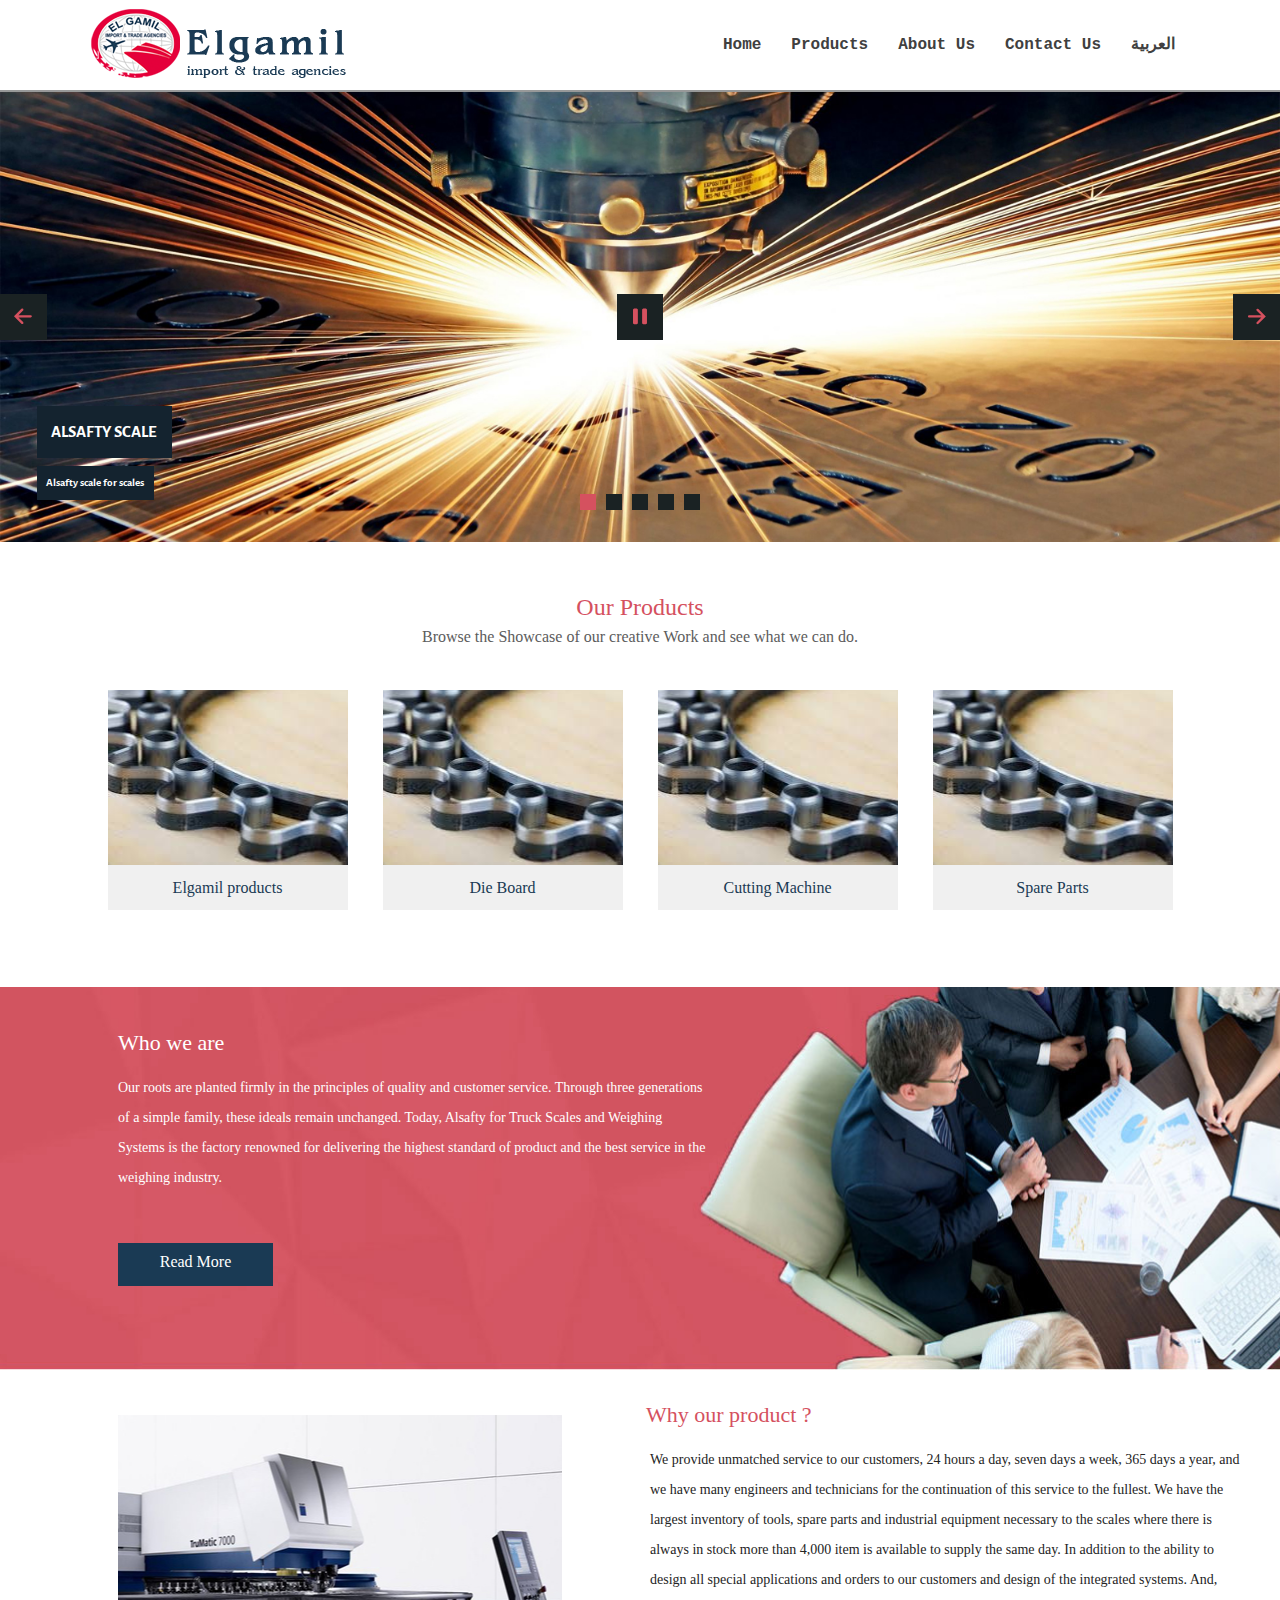
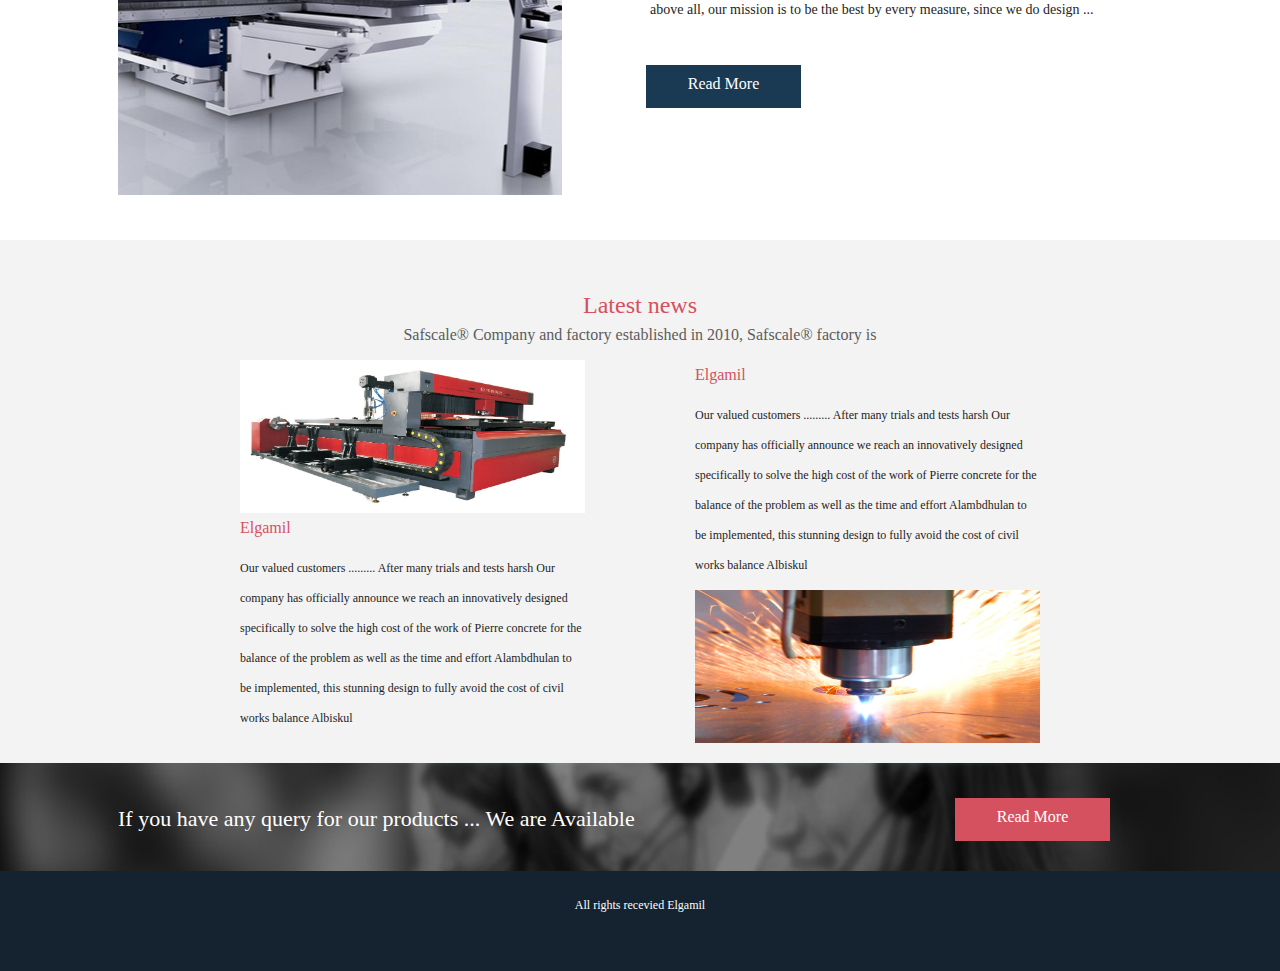
==== index.html @ 66d9a014 "Add files via upload" ====
﻿<!DOCTYPE html PUBLIC "-//W3C//DTD XHTML 1.0 Transitional//EN" "http://www.w3.org/TR/xhtml1/DTD/xhtml1-transitional.dtd">
<html xmlns="http://www.w3.org/1999/xhtml">

<head>
<meta content="text/html; charset=utf-8" http-equiv="Content-Type" />
<title>Alsafty scale | English</title>
<link href="engine1/style.css" rel="stylesheet" type="text/css" />
<link href="style.css" rel="stylesheet" type="text/css" />
<script src="engine1/jquery.js" type="text/javascript"></script>
</head>

<body>

<div id="container">
<div id="nav">
		<div class="center">
			<div id="logo">
				<a href="english.html">
				<img alt="alsafty_scale" height="71" src="images/logo_elgamil.png" width="257" /></a></div>
			<div id="nav_en">
				<ul>
					<li><a href="#">العربية</a></li>
					<li><a href="contact_us.html">Contact Us</a></li>
					<li><a href="about_us.html">About Us</a></li>
					<li><a href="Products.html">Products</a></li>
					<li><a href="index.html">Home</a></li>
				</ul>
			</div>
		</div>
	</div>	<div id="top_slide">
		<div id="wowslider-container1">
			<div class="ws_images">
				<ul>
					<li>
					<img id="wows1_0" alt="Alsafty scale" src="data1/images/koala.jpg" title="Alsafty scale"/>
					Alsafty scale for scales</li>
					<li>
					<img id="wows1_1" alt="Alsafty scale" src="data1/images/penguins.jpg" title="Alsafty scale"/>
					Alsafty scale for scales</li>
					<li>
					<img id="wows1_2" alt="Alsafty scale" src="data1/images/tulips.jpg" title="Alsafty scale"/>
					Alsafty scale for scales</li>
					<li>
					<img id="wows1_3" alt="Alsafty scale" src="data1/images/alsafty_scale.jpg" title="Alsafty scale"/>
					Alsafty scale for scales</li>
					<li>
					<img id="wows1_4" alt="Alsafty scale" src="data1/images/alsafty_scale2.jpg" title="Alsafty scale"/>
					Alsafty scale for scales</li>
				</ul>
			</div>
			<div class="ws_bullets">
				<div>
					<a href="#" title="Alsafty scale"><span>
					<img alt="Alsafty scale" src="data1/tooltips/koala.jpg" /></span></a>
					<a href="#" title="Penguins"><span>
					<img alt="Penguins" src="data1/tooltips/penguins.jpg" /></span></a>
					<a href="#" title="Tulips"><span>
					<img alt="Tulips" src="data1/tooltips/tulips.jpg" /></span></a>
					<a href="#" title="alsafty_scale"><span>
					<img alt="alsafty_scale" src="data1/tooltips/alsafty_scale.jpg" /></span></a>
					<a href="#" title="alsafty_scale2"><span>
					<img alt="alsafty_scale2" src="data1/tooltips/alsafty_scale2.jpg" /></span></a>
				</div>
			</div>
			<div class="ws_script" style="position: absolute; left: -99%">
			</div>
			<div class="ws_shadow">
			</div>
		</div>
	</div>
	
	<div id="product_blocks">
		<div class="center">
			<h1>Our Products</h1>
			<p style="text-align: center;">Browse the Showcase of our creative Work 
			and see what we can do.</p>
			<div id="all_block">
				<a href="#">
				<div class="block_and_text">
					<div class="block1">
					</div>
					<div class="text1">
						Elgamil products</div>
				</div>
				</a><a href="#">
				<div class="block_and_text">
					<div class="block2">
					</div>
					<div class="text2">
						Die Board</div>
				</div>
				</a><a href="#">
				<div class="block_and_text">
					<div class="block3">
					</div>
					<div class="text3">
						Cutting Machine</div>
				</div>
				</a><a href="#">
				<div class="block_and_text">
					<div class="block4">
					</div>
					<div class="text4">
						Spare Parts</div>
				</div>
				</a></div>
		</div>
	</div>
	<div id="who_we_are_message">
		<div class="center">
			<h2>Who we are</h2>
			<h5>Our roots are planted firmly in the principles of quality and customer 
			service. Through three generations of a simple family, these ideals 
			remain unchanged. Today, Alsafty for Truck Scales and Weighing Systems 
			is the factory renowned for delivering the highest standard of product 
			and the best service in the weighing industry.</h5>
			<a href="about_us.html">
			<div class="goto">
				Read More</div>
			</a></div>
	</div>
	<div id="our_product_block">
		<div class="center">
			<div id="right">
				<h3>Why our product ?</h3>
				<h6>We provide unmatched service to our customers, 24 hours a day, 
				seven days a week, 365 days a year, and we have many engineers and 
				technicians for the continuation of this service to the fullest. 
				We have the largest inventory of tools, spare parts and industrial 
				equipment necessary to the scales where there is always in stock 
				more than 4,000 item is available to supply the same day. In addition 
				to the ability to design all special applications and orders to 
				our customers and design of the integrated systems. And, above all, 
				our mission is to be the best by every measure, since we do design 
				... </h6>
				<a href="why_us.html">
				<a class="goto">
					Read More</a>
				</a></div>
			<div id="left">
			</div>
		</div>
	</div>
	<div id="last_news">
		<div class="center">
			<h1>Latest news</h1>
			<p>Safscale® Company and factory established in 2010, Safscale® factory 
			is</p>
			<div id="news_left">
				<img alt="Alsafty_scale_news" height="153" src="images/Alsafty-scale-news.jpg" width="345" />
				<h4>Elgamil</h4>
				<span3>Our valued customers ......... After many trials and tests 
				harsh Our company has officially announce we reach an innovatively 
				designed specifically to solve the high cost of the work of Pierre 
				concrete for the balance of the problem as well as the time and 
				effort Alambdhulan to be implemented, this stunning design to fully 
				avoid the cost of civil works balance Albiskul</span3>
			</div>
			<div id="news_right">
				<h4>Elgamil</h4>
				<span3>Our valued customers ......... After many trials and tests 
				harsh Our company has officially announce we reach an innovatively 
				designed specifically to solve the high cost of the work of Pierre 
				concrete for the balance of the problem as well as the time and 
				effort Alambdhulan to be implemented, this stunning design to fully 
				avoid the cost of civil works balance Albiskul</span3>
				<img alt="Alsafty_scale_news" height="153" src="images/Alsafty-scale-news2.jpg" width="345" />
			</div>
		</div>
	</div>
	<div id="call_us">
		<div class="center">
			<h2>If you have any query for our products ... We are Available</h2>
			<a href="contact_us.html">
			<div class="goto2">
				Read More</div>
			</a></div>
	</div>
	<div id="footer">
		<div id="text">
			All rights recevied Elgamil
		</div>
	</div>
</div>
<script src="engine1/wowslider.js" type="text/javascript"></script>
<script src="engine1/script.js" type="text/javascript"></script>

</body>

</html>
---- engine1/style.css ----
﻿/*
 *	generated by WOW Slider 8.5
 *	template Convex
 */
@import url(https://fonts.googleapis.com/css?family=Gurajada&subset=latin,telugu);
@font-face {
  font-family: 'ws-ctrl-convex';
  src: url('ws-ctrl-convex.eot');
  src: url('ws-ctrl-convex.eot#iefix') format('embedded-opentype'),
       url('ws-ctrl-convex.svg#ws-ctrl-convex') format('svg');
  font-weight: normal;
  font-style: normal;
}
@font-face {
  font-family: 'ws-ctrl-convex';
  src: url('[data-uri]') format('woff'),
       url('[data-uri]') format('truetype');
}
#wowslider-container1 { 
	display: table;
	zoom: 1; 
	position: relative;
	width: 100%;
	max-width: 100%;
	max-height:497px;
	margin:0px auto 0px;
	z-index:90;
	text-align:left; /* reset align=center */
	font-size: 10px;
	text-shadow: none; /* fix some user styles */

	/* reset box-sizing (to boostrap friendly) */
	-webkit-box-sizing: content-box;
	-moz-box-sizing: content-box;
	box-sizing: content-box; 
}
* html #wowslider-container1{ width:960px }
#wowslider-container1 .ws_images ul{
	position:relative;
	width: 10000%; 
	height:100%;
	left:0;
	list-style:none;
	margin:0;
	padding:0;
	border-spacing:0;
	overflow: visible;
	/*table-layout:fixed;*/
}
#wowslider-container1 .ws_images ul li{
	position: relative;
	width:1%;
	height:100%;
	line-height:0; /*opera*/
	overflow: hidden;
	float:left;
	/*font-size:0;*/
	padding:0 0 0 0 !important;
	margin:0 0 0 0 !important;
}

#wowslider-container1 .ws_images{
	position: relative;
	left:0;
	top:0;
	height:100%;
	max-height:450px;
	max-width: 100%;
	vertical-align: top;
	border:none;
	overflow: hidden;
}
#wowslider-container1 .ws_images ul a{
	width:100%;
	height:100%;
	max-height:360px;
	display:block;
	color:transparent;
}
#wowslider-container1 img{
	max-width: none !important;
}
#wowslider-container1 .ws_images .ws_list img,
#wowslider-container1 .ws_images > div > img{
	width:100%;
	border:none 0;
	max-width: none;
	padding:0;
	margin:0;
}
#wowslider-container1 .ws_images > div > img {
	max-height:450px;
}

#wowslider-container1 .ws_images iframe {
	position: absolute;
	z-index: -1;
}

#wowslider-container1 .ws-title > div {
	display: inline-block !important;
}

#wowslider-container1 a{ 
	text-decoration: none; 
	outline: none; 
	border: none; 
}

#wowslider-container1  .ws_bullets { 
	float: left;
	position:absolute;
	z-index:70;
}
#wowslider-container1  .ws_bullets div{
	position:relative;
	float:left;
	font-size: 0px;
}
/* compatibility with Joomla styles */
#wowslider-container1  .ws_bullets a {
	line-height: 0;
}

#wowslider-container1  .ws_script{
	display:none;
}
#wowslider-container1 sound, 
#wowslider-container1 object{
	position:absolute;
}

/* prevent some of users reset styles */
#wowslider-container1 .ws_effect {
	position: static;
	width: 100%;
	height: 100%;
}

#wowslider-container1 .ws_photoItem {
	border: 2em solid #fff;
	margin-left: -2em;
	margin-top: -2em;
}
#wowslider-container1 .ws_cube_side {
	background: #A6A5A9;
}


#wowslider-container1.ws_gestures {
	cursor: -webkit-grab;
	cursor: -moz-grab;
	cursor: url("[data-uri]"), move;
}
#wowslider-container1.ws_gestures.ws_grabbing {
	cursor: -webkit-grabbing;
	cursor: -moz-grabbing;
	cursor: url("[data-uri]"), move;
}

/* hide controls when video start play */
#wowslider-container1.ws_video_playing .ws_bullets,
#wowslider-container1.ws_video_playing .ws_fullscreen,
#wowslider-container1.ws_video_playing .ws_next,
#wowslider-container1.ws_video_playing .ws_prev {
	display: none;
}


/* youtube/vimeo buttons */
#wowslider-container1 .ws_video_btn {
	position: absolute;
	display: none;
	cursor: pointer;
	top: 0;
	left: 0;
	width: 100%;
	height: 100%;
	z-index: 55;
}
#wowslider-container1 .ws_video_btn.ws_youtube,
#wowslider-container1 .ws_video_btn.ws_vimeo {
	display: block;
}
#wowslider-container1 .ws_video_btn div {
	position: absolute;
	background-image: url(./playvideo.png);
	background-size: 200%;
	top: 50%;
	left: 50%;
	width: 7em;
	height: 5em;
	margin-left: -3.5em;
	margin-top: -2.5em;
}
#wowslider-container1 .ws_video_btn.ws_youtube div {
	background-position: 0 0;
}
#wowslider-container1 .ws_video_btn.ws_youtube:hover div {
	background-position: 100% 0;
}
#wowslider-container1 .ws_video_btn.ws_vimeo div {
	background-position: 0 100%;
}
#wowslider-container1 .ws_video_btn.ws_vimeo:hover div {
	background-position: 100% 100%;
}

#wowslider-container1 .ws_playpause.ws_hide {
	display: none !important;
}
/* bullets */
#wowslider-container1  .ws_bullets { 
	padding: 0px; 
}
#wowslider-container1 .ws_bullets a { 
	position:relative;
	display: inline-block;
	width: 0;
	margin: 3px 5px;
	padding: 8px;	

	-webkit-perspective: 80px;
	perspective: 80px;
} 
#wowslider-container1 .ws_bullets a > span {
	position:absolute;
	display: block;
	top:0;
	right: 0;
	height:100%;
	width:100%;
	-webkit-transform-style: preserve-3d;
	transform-style: preserve-3d;

	-webkit-transition: -webkit-transform 0.5s ease;
  	transition: -webkit-transform 0.5s ease, transform 0.5s ease;
}

#wowslider-container1 .ws_bullets a > span:before,
#wowslider-container1 .ws_bullets a > span:after {
	content: '';
	display: block;
	height:100%;
	background: #d5515f;

  	-webkit-transform: rotateX(-90deg) translateZ(-8px) translateY(8px);
  	transform: rotateX(-90deg) translateZ(-8px) translateY(8px);
}
#wowslider-container1 .ws_bullets a > span:after {
	position: absolute;
	top: 0;
	left: 0;
	width: 100%;
	height: 100%;
  	background: #1A2223;
  	-webkit-transform: rotateX(0deg);
  	transform: rotateX(0deg);
}

#wowslider-container1 .ws_bullets a.ws_overbull > span,
#wowslider-container1 .ws_bullets a.ws_selbull > span {
    -webkit-transform: rotateX(-90deg) translateZ(8px) translateY(8px);
    transform: rotateX(-90deg) translateZ(8px) translateY(8px);
}




/* play/pause, arrows */
#wowslider-container1 a.ws_next,
#wowslider-container1 a.ws_prev,
#wowslider-container1 .ws_playpause {
	position:absolute;
	font: 2em "ws-ctrl-convex";
	width: 2.5em;
	height: 2.5em;
	top:50%;
	
	margin-top: -1.25em;
	color: #ffffff;
	z-index: 100;

	-webkit-perspective: 20em;
	perspective: 20em;
}
#wowslider-container1 a.ws_next {
	right: 0;
}
#wowslider-container1 a.ws_prev {
	left: 0;
}
#wowslider-container1 .ws_playpause {
	left:50%;
	margin-left:-1.25em;
}

#wowslider-container1 a.ws_next > span,
#wowslider-container1 a.ws_prev > span,
#wowslider-container1 .ws_playpause > span,
#wowslider-container1 .ws_bullets a > span {
	display: block;
	-webkit-transform-style: preserve-3d;
	transform-style: preserve-3d;

	-webkit-transition: -webkit-transform 0.5s ease;
  	transition: -webkit-transform 0.5s ease, transform 0.5s ease;
}


#wowslider-container1 a.ws_next > span:before,
#wowslider-container1 a.ws_prev > span:before,
#wowslider-container1 .ws_playpause > span:before,
#wowslider-container1 a.ws_next > span:after,
#wowslider-container1 a.ws_prev > span:after,
#wowslider-container1 .ws_playpause > span:after {
	display: block;
	text-align: center;
	line-height: 2.5em;
	height:100%;
	background: #d5515f;
	color: #1A2223;

  	-webkit-transform: rotateX(-90deg) translateZ(-1.25em) translateY(1.25em);
  	transform: rotateX(-90deg) translateZ(-1.25em) translateY(1.25em);
}
#wowslider-container1 .ws_play > span:before,
#wowslider-container1 .ws_play > span:after{
	content:"\e800";
}
#wowslider-container1 .ws_pause > span:before,
#wowslider-container1 .ws_pause > span:after{
	content:"\e801";
}
#wowslider-container1 a.ws_next > span:before,
#wowslider-container1 a.ws_next > span:after {
	content:'\e803';
}
#wowslider-container1 a.ws_prev > span:before,
#wowslider-container1 a.ws_prev > span:after {
	content:'\e802';
}

#wowslider-container1 a.ws_next > span:after,
#wowslider-container1 a.ws_prev > span:after,
#wowslider-container1 .ws_playpause > span:after {
	position: absolute;
	top: 0;
	left: 0;
	width: 100%;
	height: 100%;
  	-webkit-transform: rotateX(0deg);
  	transform: rotateX(0deg);
  	background: #1A2223;
	color: #d5515f;
}

#wowslider-container1 a.ws_next:hover > span,
#wowslider-container1 a.ws_prev:hover > span,
#wowslider-container1 .ws_playpause:hover > span {
    -webkit-transform: rotateX(-90deg) translateZ(1.25em) translateY(1.25em);
    transform: rotateX(-90deg) translateZ(1.25em) translateY(1.25em);
}/* bottom center */
#wowslider-container1  .ws_bullets {
	bottom:1.5em;
	left:50%;
}
#wowslider-container1  .ws_bullets div{
	left:-50%;
}#wowslider-container1 .ws-title{
	font: 1.3em 'Gurajada', serif;
	position: absolute;
	left: 2em;
	margin-right:10em;
	z-index: 50;

	color:#fff;
	padding: 1em;
	bottom: 30px;
	top: auto;
	opacity: 1;
}
#wowslider-container1 .ws-title div,#wowslider-container1 .ws-title span{
	display:inline-block;
	padding: 0.1em 0.6em;
	background-color: #14232f;
	color: #fff;
}
#wowslider-container1 .ws-title div{
	display:block;
	margin-top:0.5em;
	font-size: 1.3em;
}
#wowslider-container1 .ws-title span{
	text-transform: uppercase;	
	font-size: 2em;
}#wowslider-container1 .ws_images > ul{
	animation: wsBasic 12s infinite;
	-moz-animation: wsBasic 12s infinite;
	-webkit-animation: wsBasic 12s infinite;
}
@keyframes wsBasic{0%{left:-0%} 16.67%{left:-0%} 33.33%{left:-100%} 50%{left:-100%} 66.67%{left:-200%} 83.33%{left:-200%} }
@-moz-keyframes wsBasic{0%{left:-0%} 16.67%{left:-0%} 33.33%{left:-100%} 50%{left:-100%} 66.67%{left:-200%} 83.33%{left:-200%} }
@-webkit-keyframes wsBasic{0%{left:-0%} 16.67%{left:-0%} 33.33%{left:-100%} 50%{left:-100%} 66.67%{left:-200%} 83.33%{left:-200%} }

#wowslider-container1 .ws_bullets  a img{
	position:absolute;
	display:block;
	text-indent:0;
	bottom:15px;
	left:-64px;
	visibility:hidden;
	max-width:none;
}
#wowslider-container1 .ws_bullets a:hover img{
	visibility:visible;
}

#wowslider-container1 .ws_bulframe div div{
	height:48px;
	overflow:visible;
	position:relative;
}
#wowslider-container1 .ws_bulframe div {
	left:0;
	overflow:hidden;
	position:relative;
	width:128px;
}
#wowslider-container1  .ws_bullets .ws_bulframe{
	position:absolute;
	display:none;
	bottom:25px;
	margin-left:8px;
	cursor:pointer;

	/* fixed bulframe hidding in Chrome */
	-webkit-transform: translateZ(0);
	-ms-transform: translateZ(0);
	-o-transform: translateZ(0);
	transform: translateZ(0);
}#wowslider-container1 .ws_bulframe div div{
	height: auto;
}

@media all and (max-width:760px) {
	#wowslider-container1 .ws_fullscreen {
		display: block;
	}
}
@media all and (max-width:400px){
	#wowslider-container1 .ws_controls,
	#wowslider-container1 .ws_bullets,
	#wowslider-container1 .ws_thumbs{
		display: none
	}
}
---- style.css ----
﻿#all_block {
	width: 1100px;
	height: auto;
	margin-top: 20px;
}
.block_and_text {
	width: 240px;
	height: 220px;
	float: left;
	display: block;
	margin: 17.5px;
}
.block1, .block2, .block3, .block4 {
	width: 240px;
	height: 175px;
	background: #f3f3f3 url('images/scal.png') no-repeat scroll center center;
}
.block1:hover, .block2:hover, .block3:hover, .block4:hover {
	background-image: url('images/scal hover.png');
	background-color: #1a3a54;
}
.text1, .text2, .text3, .text4 {
	height: 45px;
	width: 100%;
	background-color: #f0f0f0;
	text-align: center;
	line-height: 45px;
	font-family: "AvantGarde LT Medium";
	font-size: 16px;
	color: #1a3a54;
}
.block_and_text:hover {
	color: #fff;
	background-color: #1a3a54;
}
#top_slide {
	width: 100%;
	height: 450px;
	background-color: #d5515f;
}
#sub_slide_why {
	width: 100%;
	height: 280px;
	background-color: #d5515f;
	background: transparent url('images/bg_why_us.jpg') no-repeat scroll center center / cover;
}
#nav {
	width: 100%;
	height: 80px;
	background-color: #f3f3f3;
}
#logo {
	width: 265px;
	height: 70px;
	float: left;
	margin: 8px 0px 0px 50px;
}

#nav_en {
	height: 100%;
	float: right;
	margin: 0px 50px 0px 0px;
}
#nav_en ul {
	list-style-type: none;
	margin: 0;
	float: left;
	height: 100%;
	width: 100%;
}
#nav_en ul li {
	float: right;
}
#nav_en ul li a {
	font-size: 16px;
	font-family: "AvantGarde CE", Courier, monospace;
	font-weight: bold;
	color: #d5515f;
	text-align: center;
	line-height: 80px;
	margin: 0px 15px;
	width: 100%;
	height: 100%;
}
#nav_en ul li a:hover {
	color: #1a3a54;
}
#product_blocks {
	width: 100%;
	background-color: #fff;
}
#who_we_are_message {
	width: 100%;
	height: 383px;
	background: #d5515f url('images/alsafty_who_we_are.jpg') no-repeat scroll center center;
	position: relative;
	visibility: inherit;
	background-size: cover;
	margin-top: 30px;
}
#our_product_block {
	width: 100%;
	height: 470px;
	background-color: #fff;
}
#left {
	width: 37%;
	height: 100%;
	float: left;
	background: #fff url('images/our_product_scale.jpg') no-repeat scroll center center;
	margin: 0px 0px 0px 78px;
}
#right {
	width: 56%;
	height: 100%;
	float: right;
}
#last_news {
	width: 100%;
	background-color: #f3f3f3;
	display:table;
	padding-bottom:20px;
}
#call_us {
	width: 100%;
	height: 108px;
	background: #202020 url('images/call_us.jpg') no-repeat scroll center center;
	background-size: cover;
}
#text{
	width:100%;
	line-height:35px;
	padding-top:17px;	
	direction:rtl;
	text-align:center;
	color:#fff;
	font-size:12px;
	font-family: "DIN Next LT W23";
}
#footer {
	width: 100%;
	height: 100px;
	background-color: #14232f;
}



* {
	margin: 0px auto;
	padding: 0px;
}
body {
	background-color: #fff;
	line-height: 30px;
	color: #5c5c5c;
	font: "JF Flat Regular",Tahoma,Verdana;
}
img {
	border: 0px;
}
a {
	text-decoration: none;
	font-size: 12px;
	font-family: Arial, Helvetica, sans-serif;
	color: #5c5c5c;
	font-weight: normal;
}
#container {
	width: 100%;
}
.center {
	width: 1200px;
	height: 100%;
}
#news_right {
	width: 345px;
	float: right;
	margin: 10px 200px 0px 30px;
}
#news_left {
	width: 345px;
	float: left;
	margin: 10px 30px 0px 200px;
}
.goto {
	width: 155px;
	display: table;
	height: 33px;
	float: left;
	background-color: #1a3a54;
	color: #fff;
	margin: 20px 300px 0px 78px;
	padding-top: 10px;
	text-align: center;
	font: normal normal normal 16px "AvantGarde LT Medium";
}
.goto:hover {
	background-color: #d5515f;
	border: #fff 1px solid;
}
.goto2 {
	width: 155px;
	height: 33px;
	float: right;
	background-color: #d5515f;
	color: #fff;
	margin: 35px 130px 0px 20px;
	padding-top: 10px;
	text-align: center;
	font: normal normal normal 16px "AvantGarde LT Medium";
}
.goto2:hover {
	background-color: #14232f;
	border: #fff 1px solid;
}
h5 {
	text-align: left;
	width: 590px;
	height: 150px;
	float: left;
	color: #fff;
	font-family: "AvantGarde LT Medium";
	margin: 15px 0px 0px 78px;
	font-style: normal;
	font-weight: normal;
	font-size: 14px;
}
h6 {
	text-align: left;
	width: 590px;
	float: right;
	color: #242424;
	font-family: "AvantGarde LT Medium";
	margin: 15px 0px 20px 78px;
	font-style: normal;
	font-weight: normal;
	font-size: 14px;
}
span3 {
	text-align: left;
	float: left;
	color: #242424;
	font-family: "AvantGarde LT Medium";
	font-style: normal;
	font-weight: normal;
	font-size: 12px;
	width: 345px;
	margin: 10px 0px;
}
h1 {
	width: 100%;
	height: 30px;
	margin: 50px 0px 0px 0px;
	float: left;
	text-align: center;
	color: #d5515f;
	font-size: 24px;
	font-weight: normal;
}
h2 {
	width: 56%;
	height: 30px;
	margin: 41px 0px 0px 78px;
	float: left;
	text-align: left;
	color: #fff;
	font-family: "AvantGarde LT Medium";
	font-size: 22px;
	font-weight: normal;
}
h3 {
	width: 100%;
	height: 30px;
	margin: 30px 0px 0px 78px;
	float: left;
	text-align: left;
	color: #d5515f;
	font-family: "AvantGarde LT Medium";
	font-size: 22px;
	font-weight: normal;
}
h4 {
	width: 100%;
	height: 30px;
	margin: 0px 0px 0px 0px;
	float: left;
	text-align: left;
	color: #d5515f;
	font-family: "AvantGarde LT Medium";
	font-size: 16px;
	font-weight: normal;
}
p {
	text-align: center;
	font-size: 16px;
	line-height: 30px;
	width: 100%;
}
#all_block {
	width: 1100px;
	height: auto;
	margin-top: 20px;
}
.block_and_text {
	width: 240px;
	height: 220px;
	float: left;
	display: block;
	margin: 17.5px;
}
.block1, .block2, .block3, .block4 {
	width: 240px;
	height: 175px;
	background: #f3f3f3 url('images/scal.png') no-repeat scroll center center;
}
.block1:hover, .block2:hover, .block3:hover, .block4:hover {
	background-image: url('images/scal hover.png');
	background-color: #1a3a54;
}
.text1, .text2, .text3, .text4 {
	height: 45px;
	width: 100%;
	background-color: #f0f0f0;
	text-align: center;
	line-height: 45px;
	font-family: "AvantGarde LT Medium";
	font-size: 16px;
	color: #1a3a54;
}
.block_and_text:hover {
	color: #fff;
	background-color: #1a3a54;
}
#top_slide {
	width: 100%;
	height: 450px;
	background-color: #d5515f;
}
#nav {
	width: 100%;
	height: 90px;
	background-color: #fff;
	border-bottom:2px #989999 solid;
}
#logo {
	width: 257px;
	height: 71px;
	float: left;
	margin: 8px 0px 0px 50px;
}
#nav_en {
	height: 100%;
	float: right;

}
#nav_en ul {
	list-style-type: none;
	margin: 0;
	float: left;
	height: 100%;
	width: 100%;
}
#nav_en ul li {
	float: right;
}
#nav_en ul li a {
	font-size: 16px;
	font-family: "AvantGarde CE", Courier, monospace;
	font-weight: bold;
	color: #404040;
	text-align: center;
	line-height: 90px;
	margin: 0px 15px;
	width: 100%;
	height: 100%;
}
#nav_en ul li a:hover {
	color: #e4003b;
}
#product_blocks {
	width: 100%;
	height: 415px;
	background-color: #fff;
}
#who_we_are_message {
	width: 100%;
	height: 383px;
	background: #d5515f url('images/alsafty_who_we_are.jpg') no-repeat scroll center center;
	position: relative;
	visibility: inherit;
	background-size: cover;
}
#our_product_block {
	width: 100%;
	height: 470px;
	background-color: #fff;
}
#left {
	width: 37%;
	height: 100%;
	float: left;
	background: #fff url('images/our_product_scale.jpg') no-repeat scroll center center;
	margin: 0px 0px 0px 78px;
}
#right {
	width: 56%;
	height: 100%;
	float: right;
}
#last_news {
	width: 100%;
	background-color: #f3f3f3;
	display: table;
	padding-bottom: 20px;
}
#call_us {
	width: 100%;
	height: 108px;
	background: #202020 url('images/call_us.jpg') no-repeat scroll center center;
	background-size: cover;
}
#text {
	width: 100%;
	line-height: 35px;
	padding-top: 17px;
	text-align: center;
	color: #fff;
	font-size: 12px;
	font-family: "DIN Next LT W23";
}
#footer {
	width: 100%;
	height: 100px;
	background-color: #14232f;
}
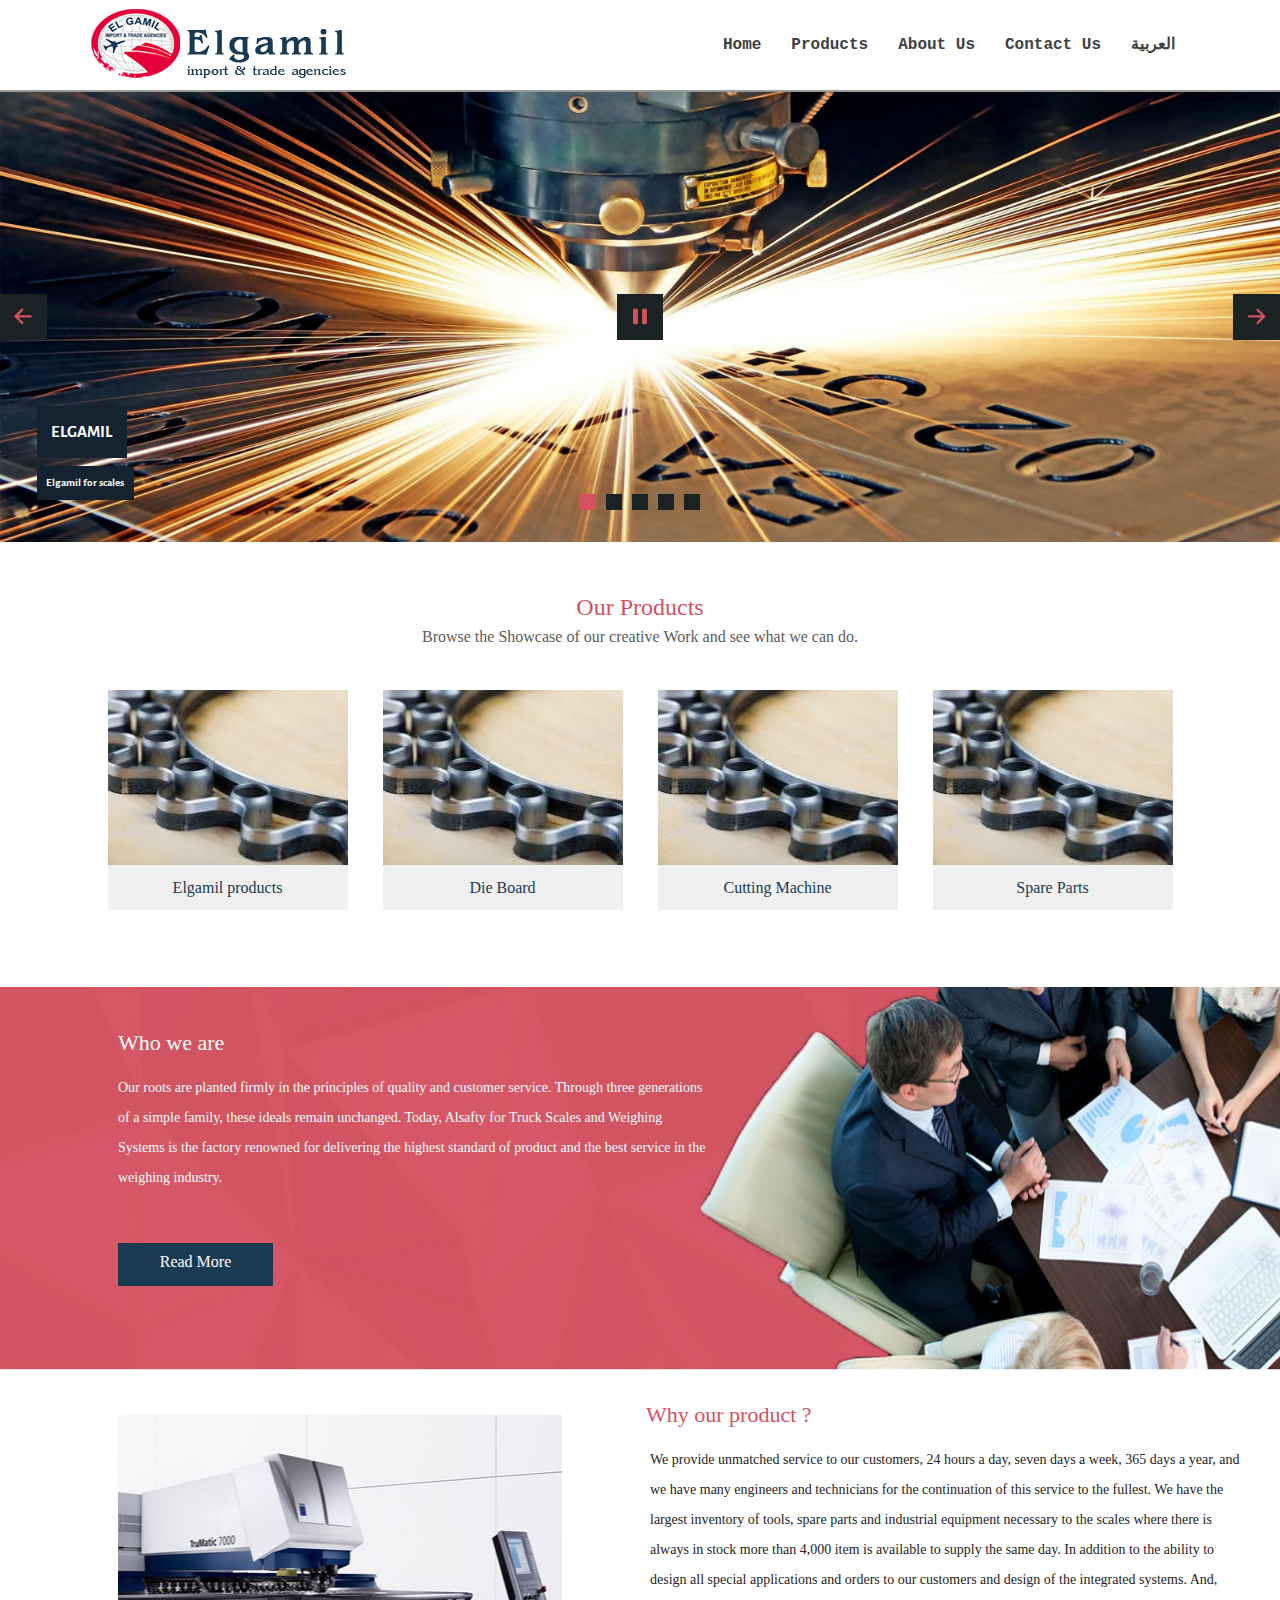
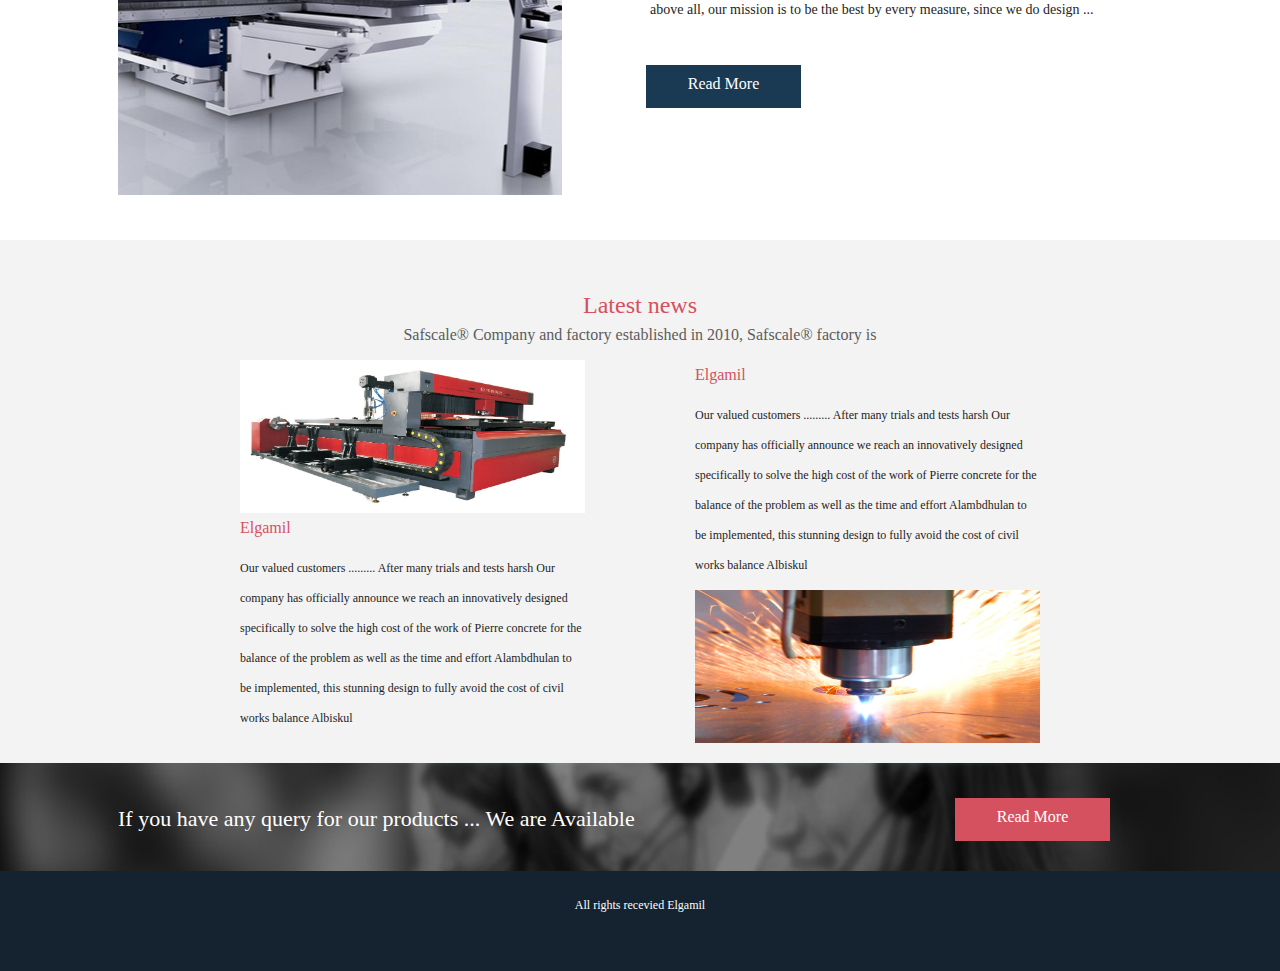
==== commit 7b458954: "Add files via upload" ====
--- a/index.html
+++ b/index.html
@@ -3,7 +3,7 @@
 
 <head>
 <meta content="text/html; charset=utf-8" http-equiv="Content-Type" />
-<title>Alsafty scale | English</title>
+<title>Elgamil | Index</title>
 <link href="engine1/style.css" rel="stylesheet" type="text/css" />
 <link href="style.css" rel="stylesheet" type="text/css" />
 <script src="engine1/jquery.js" type="text/javascript"></script>
@@ -32,26 +32,26 @@
 			<div class="ws_images">
 				<ul>
 					<li>
-					<img id="wows1_0" alt="Alsafty scale" src="data1/images/koala.jpg" title="Alsafty scale"/>
-					Alsafty scale for scales</li>
+					<img id="wows1_0" alt="Elgamil" src="data1/images/koala.jpg" title="Elgamil"/>
+					Elgamil for scales</li>
 					<li>
-					<img id="wows1_1" alt="Alsafty scale" src="data1/images/penguins.jpg" title="Alsafty scale"/>
-					Alsafty scale for scales</li>
+					<img id="wows1_1" alt="Elgamil" src="data1/images/penguins.jpg" title="Elgamil"/>
+					Elgamil for scales</li>
 					<li>
-					<img id="wows1_2" alt="Alsafty scale" src="data1/images/tulips.jpg" title="Alsafty scale"/>
-					Alsafty scale for scales</li>
+					<img id="wows1_2" alt="Elgamil" src="data1/images/tulips.jpg" title="Elgamil"/>
+					Elgamil for scales</li>
 					<li>
-					<img id="wows1_3" alt="Alsafty scale" src="data1/images/alsafty_scale.jpg" title="Alsafty scale"/>
-					Alsafty scale for scales</li>
+					<img id="wows1_3" alt="Elgamil" src="data1/images/alsafty_scale.jpg" title="Elgamil"/>
+					Elgamil for scales</li>
 					<li>
-					<img id="wows1_4" alt="Alsafty scale" src="data1/images/alsafty_scale2.jpg" title="Alsafty scale"/>
-					Alsafty scale for scales</li>
+					<img id="wows1_4" alt="Elgamil" src="data1/images/alsafty_scale2.jpg" title="Elgamil"/>
+					Elgamil for scales</li>
 				</ul>
 			</div>
 			<div class="ws_bullets">
 				<div>
-					<a href="#" title="Alsafty scale"><span>
-					<img alt="Alsafty scale" src="data1/tooltips/koala.jpg" /></span></a>
+					<a href="#" title="Elgamil"><span>
+					<img alt="Elgamil" src="data1/tooltips/koala.jpg" /></span></a>
 					<a href="#" title="Penguins"><span>
 					<img alt="Penguins" src="data1/tooltips/penguins.jpg" /></span></a>
 					<a href="#" title="Tulips"><span>
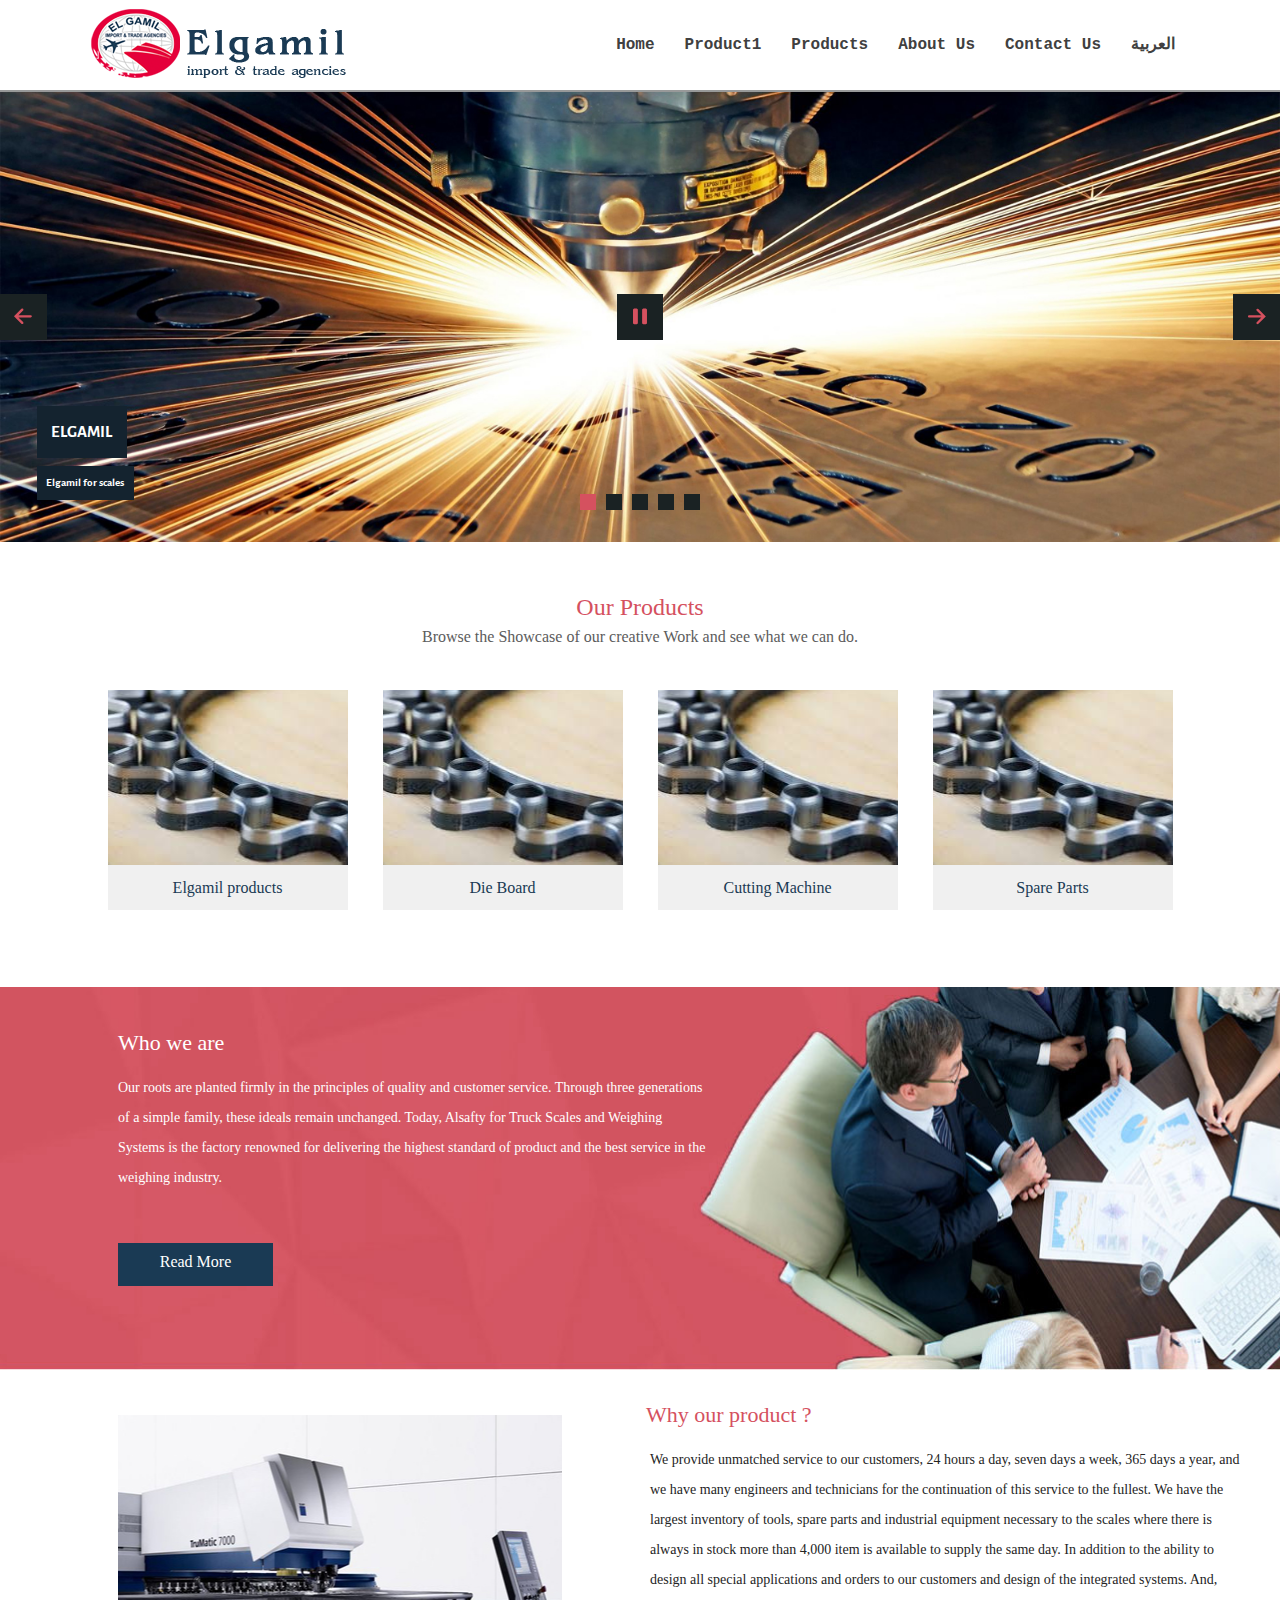
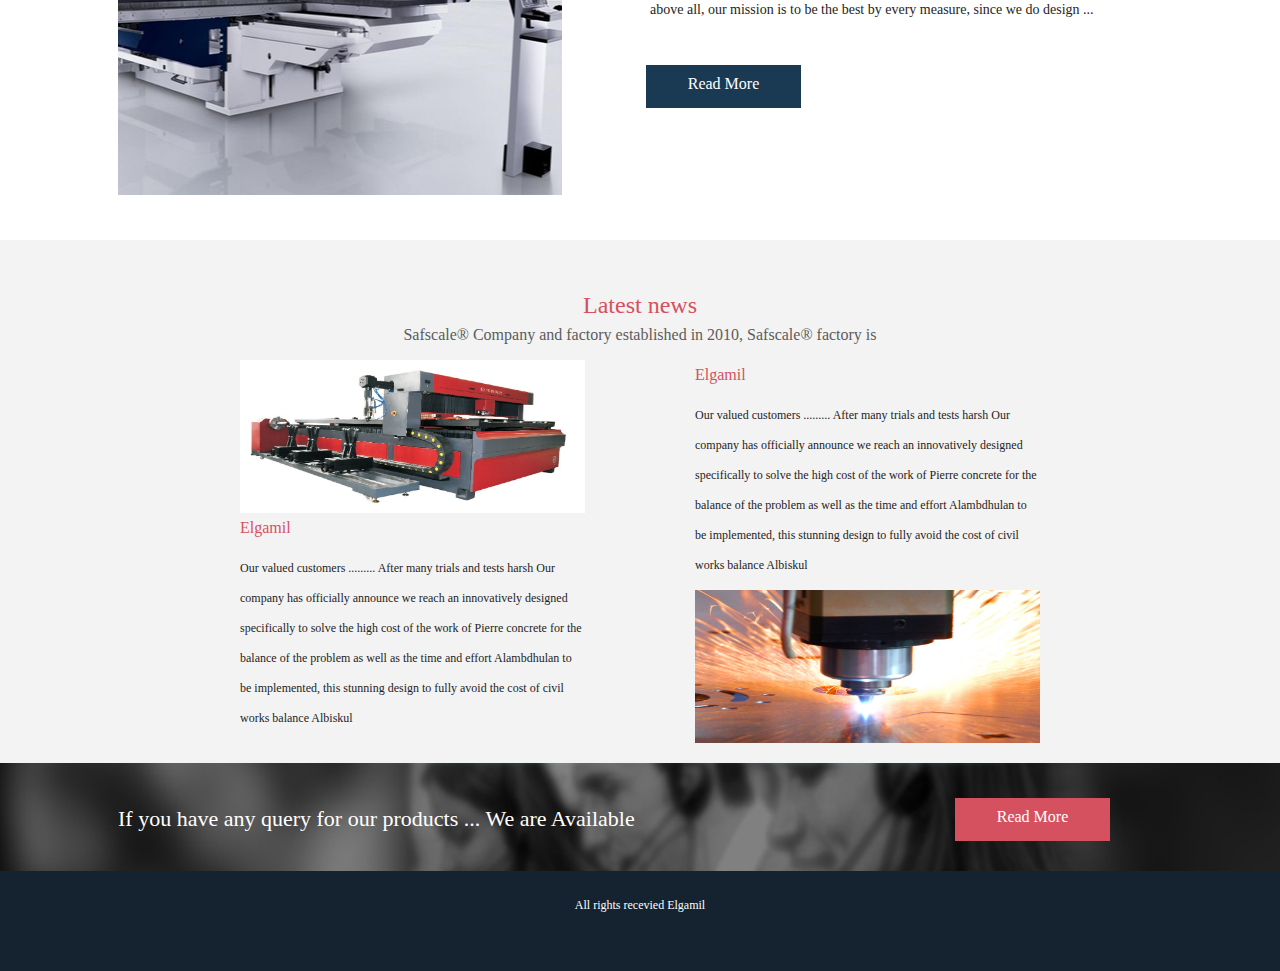
==== commit 9c9ebaed: "menu" ====
--- a/index.html
+++ b/index.html
@@ -1,4 +1,5 @@
-﻿<!DOCTYPE html PUBLIC "-//W3C//DTD XHTML 1.0 Transitional//EN" "http://www.w3.org/TR/xhtml1/DTD/xhtml1-transitional.dtd">
+
+<!DOCTYPE html PUBLIC "-//W3C//DTD XHTML 1.0 Transitional//EN" "http://www.w3.org/TR/xhtml1/DTD/xhtml1-transitional.dtd">
 <html xmlns="http://www.w3.org/1999/xhtml">
 
 <head>
@@ -15,14 +16,20 @@
 <div id="nav">
 		<div class="center">
 			<div id="logo">
-				<a href="english.html">
-				<img alt="alsafty_scale" height="71" src="images/logo_elgamil.png" width="257" /></a></div>
+				<a href="index.html">
+				<img alt="Elgamil" height="71" src="images/logo_elgamil.png" width="257" /></a></div>
 			<div id="nav_en">
 				<ul>
 					<li><a href="#">العربية</a></li>
 					<li><a href="contact_us.html">Contact Us</a></li>
 					<li><a href="about_us.html">About Us</a></li>
-					<li><a href="Products.html">Products</a></li>
+					<li>
+						<ul>
+							<li><a href="products.html">Products</a></li>
+							<li><a href="products.html">Product1</a></li>
+						</ul>
+					</li>
+					
 					<li><a href="index.html">Home</a></li>
 				</ul>
 			</div>
@@ -41,10 +48,10 @@
 					<img id="wows1_2" alt="Elgamil" src="data1/images/tulips.jpg" title="Elgamil"/>
 					Elgamil for scales</li>
 					<li>
-					<img id="wows1_3" alt="Elgamil" src="data1/images/alsafty_scale.jpg" title="Elgamil"/>
+					<img id="wows1_3" alt="Elgamil" src="data1/images/Elgamil.jpg" title="Elgamil"/>
 					Elgamil for scales</li>
 					<li>
-					<img id="wows1_4" alt="Elgamil" src="data1/images/alsafty_scale2.jpg" title="Elgamil"/>
+					<img id="wows1_4" alt="Elgamil" src="data1/images/Elgamil2.jpg" title="Elgamil"/>
 					Elgamil for scales</li>
 				</ul>
 			</div>
@@ -56,10 +63,10 @@
 					<img alt="Penguins" src="data1/tooltips/penguins.jpg" /></span></a>
 					<a href="#" title="Tulips"><span>
 					<img alt="Tulips" src="data1/tooltips/tulips.jpg" /></span></a>
-					<a href="#" title="alsafty_scale"><span>
-					<img alt="alsafty_scale" src="data1/tooltips/alsafty_scale.jpg" /></span></a>
-					<a href="#" title="alsafty_scale2"><span>
-					<img alt="alsafty_scale2" src="data1/tooltips/alsafty_scale2.jpg" /></span></a>
+					<a href="#" title="Elgamil"><span>
+					<img alt="Elgamil" src="data1/tooltips/Elgamil.jpg" /></span></a>
+					<a href="#" title="Elgamil2"><span>
+					<img alt="Elgamil2" src="data1/tooltips/Elgamil2.jpg" /></span></a>
 				</div>
 			</div>
 			<div class="ws_script" style="position: absolute; left: -99%">
@@ -147,7 +154,7 @@
 			<p>Safscale® Company and factory established in 2010, Safscale® factory 
 			is</p>
 			<div id="news_left">
-				<img alt="Alsafty_scale_news" height="153" src="images/Alsafty-scale-news.jpg" width="345" />
+				<img alt="Elgamil_news" height="153" src="images/Alsafty-scale-news.jpg" width="345" />
 				<h4>Elgamil</h4>
 				<span3>Our valued customers ......... After many trials and tests 
 				harsh Our company has officially announce we reach an innovatively 
@@ -164,7 +171,7 @@
 				concrete for the balance of the problem as well as the time and 
 				effort Alambdhulan to be implemented, this stunning design to fully 
 				avoid the cost of civil works balance Albiskul</span3>
-				<img alt="Alsafty_scale_news" height="153" src="images/Alsafty-scale-news2.jpg" width="345" />
+				<img alt="Elgamil_news" height="153" src="images/Alsafty-scale-news2.jpg" width="345" />
 			</div>
 		</div>
 	</div>
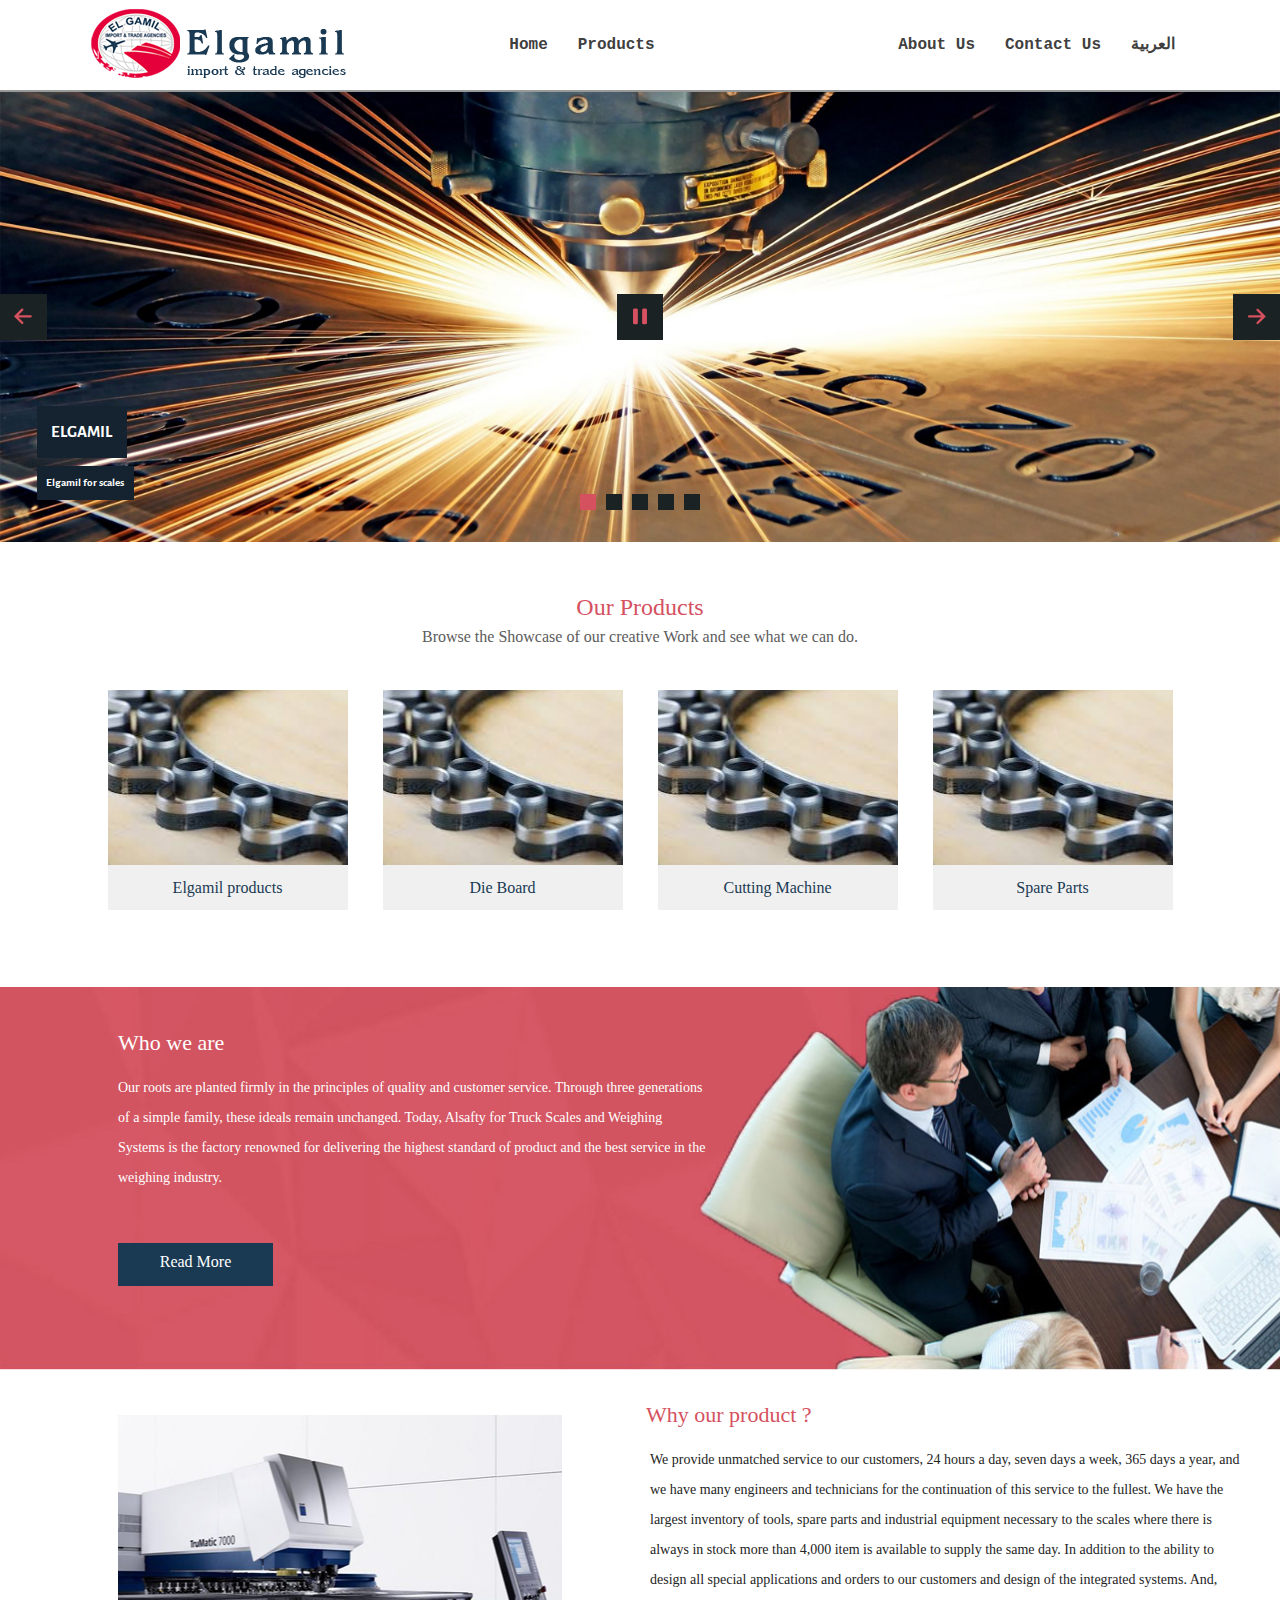
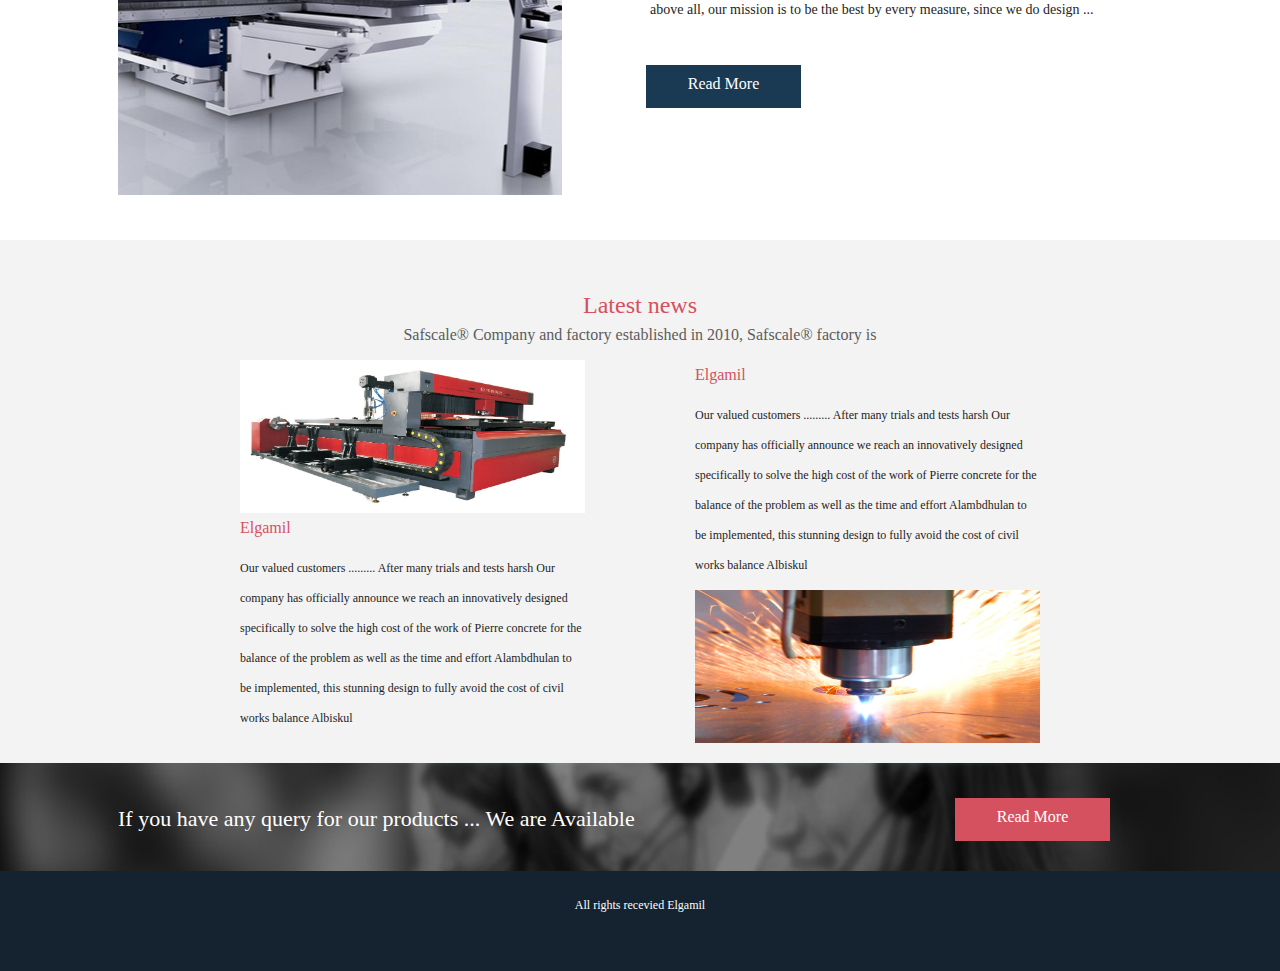
==== commit 91d849c6: "Update index.html" ====
--- a/index.html
+++ b/index.html
@@ -24,9 +24,10 @@
 					<li><a href="contact_us.html">Contact Us</a></li>
 					<li><a href="about_us.html">About Us</a></li>
 					<li>
+						<a href="products.html">Products</a>
 						<ul>
-							<li><a href="products.html">Products</a></li>
 							<li><a href="products.html">Product1</a></li>
+							<li><a href="products.html">Product2</a></li>
 						</ul>
 					</li>
 					
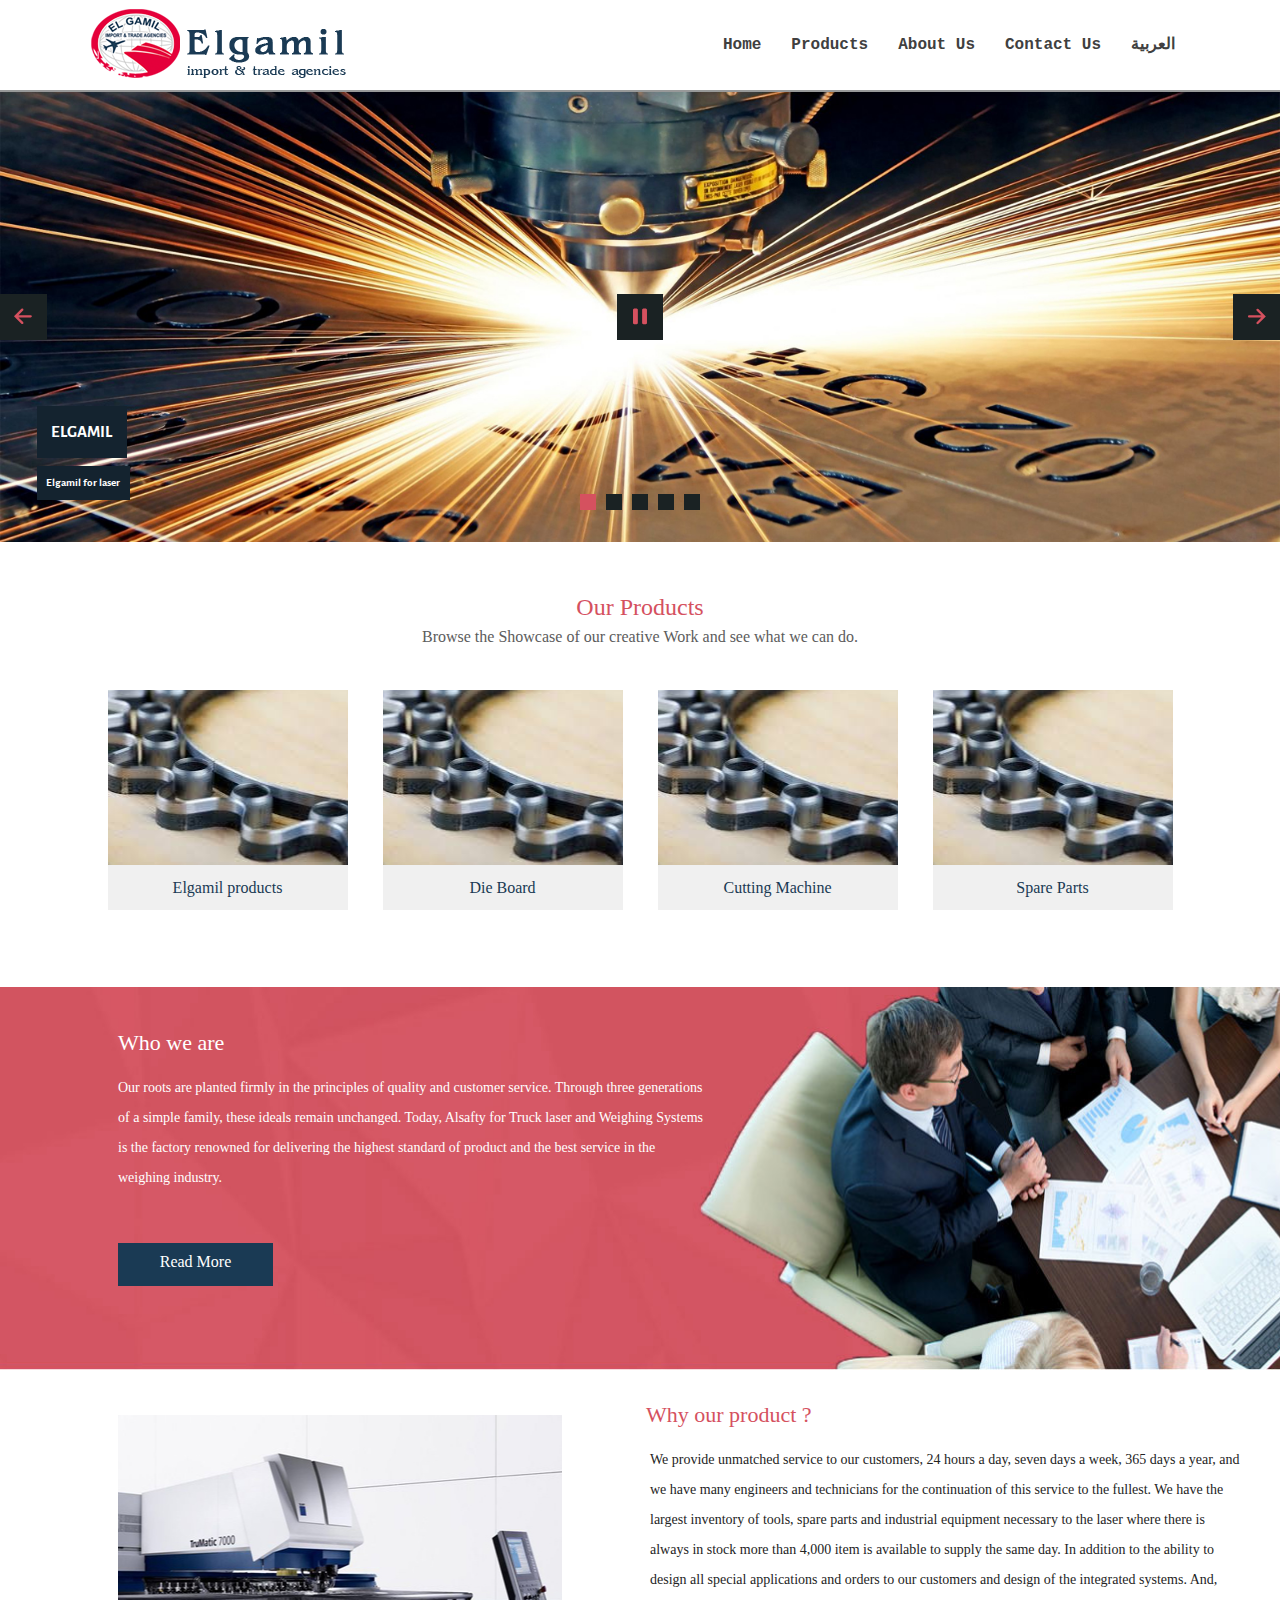
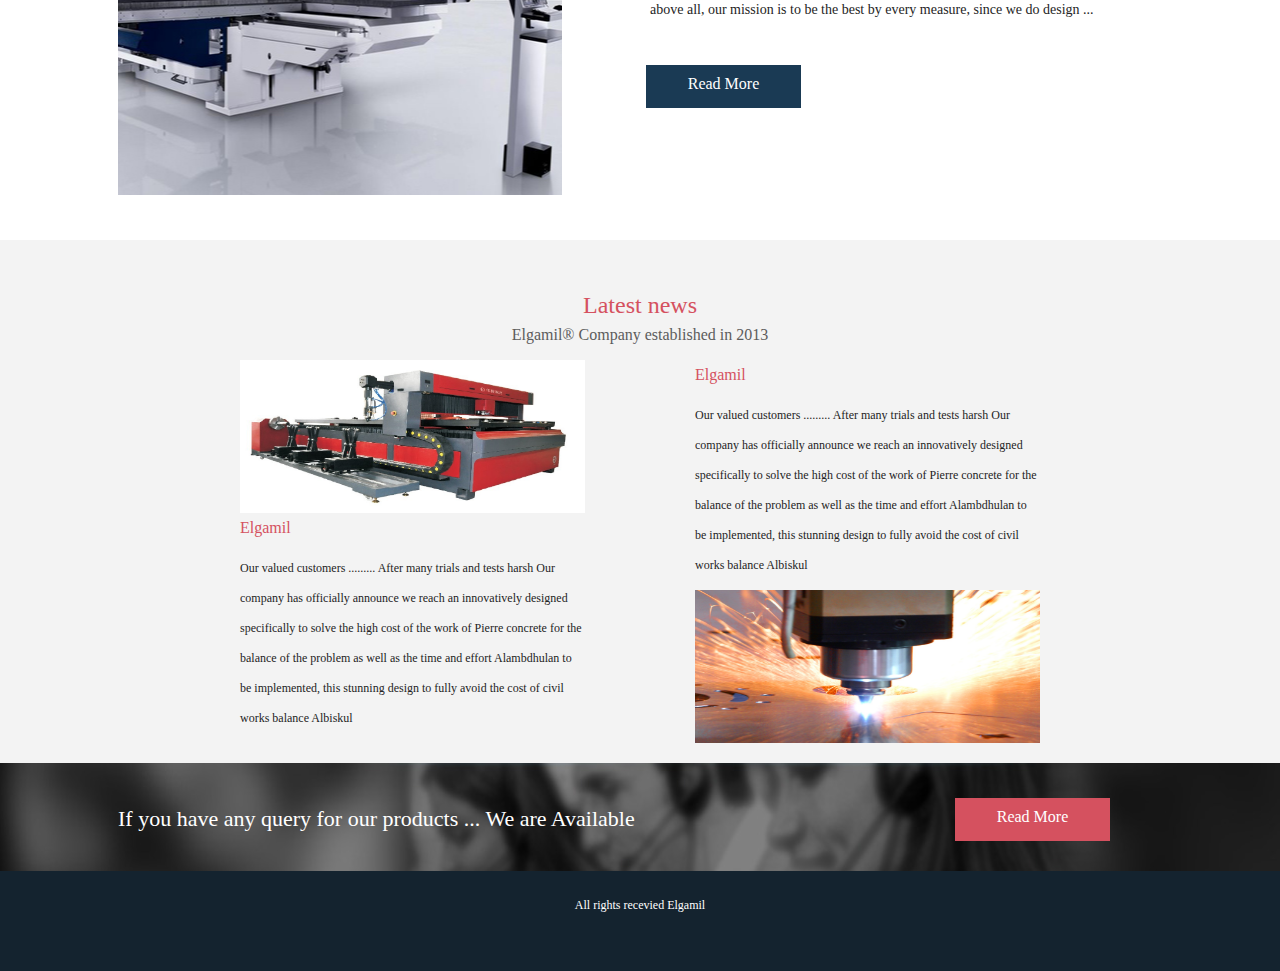
==== commit 776e0442: "Add files via upload" ====
--- a/index.html
+++ b/index.html
@@ -1,5 +1,4 @@
-
-<!DOCTYPE html PUBLIC "-//W3C//DTD XHTML 1.0 Transitional//EN" "http://www.w3.org/TR/xhtml1/DTD/xhtml1-transitional.dtd">
+﻿<!DOCTYPE html PUBLIC "-//W3C//DTD XHTML 1.0 Transitional//EN" "http://www.w3.org/TR/xhtml1/DTD/xhtml1-transitional.dtd">
 <html xmlns="http://www.w3.org/1999/xhtml">
 
 <head>
@@ -13,7 +12,7 @@
 <body>
 
 <div id="container">
-<div id="nav">
+	<div id="nav">
 		<div class="center">
 			<div id="logo">
 				<a href="index.html">
@@ -23,37 +22,31 @@
 					<li><a href="#">العربية</a></li>
 					<li><a href="contact_us.html">Contact Us</a></li>
 					<li><a href="about_us.html">About Us</a></li>
-					<li>
-						<a href="products.html">Products</a>
-						<ul>
-							<li><a href="products.html">Product1</a></li>
-							<li><a href="products.html">Product2</a></li>
-						</ul>
-					</li>
-					
+					<li><a href="products.html">Products</a></li>
 					<li><a href="index.html">Home</a></li>
 				</ul>
 			</div>
 		</div>
-	</div>	<div id="top_slide">
+	</div>
+	<div id="top_slide">
 		<div id="wowslider-container1">
 			<div class="ws_images">
 				<ul>
 					<li>
-					<img id="wows1_0" alt="Elgamil" src="data1/images/koala.jpg" title="Elgamil"/>
-					Elgamil for scales</li>
+					<img id="wows1_0" alt="Elgamil" src="data1/images/koala.jpg" title="Elgamil" /> 
+					Elgamil for laser</li>
 					<li>
-					<img id="wows1_1" alt="Elgamil" src="data1/images/penguins.jpg" title="Elgamil"/>
-					Elgamil for scales</li>
+					<img id="wows1_1" alt="Elgamil" src="data1/images/penguins.jpg" title="Elgamil" /> 
+					Elgamil for laser</li>
 					<li>
-					<img id="wows1_2" alt="Elgamil" src="data1/images/tulips.jpg" title="Elgamil"/>
-					Elgamil for scales</li>
+					<img id="wows1_2" alt="Elgamil" src="data1/images/tulips.jpg" title="Elgamil" /> 
+					Elgamil for laser</li>
 					<li>
-					<img id="wows1_3" alt="Elgamil" src="data1/images/Elgamil.jpg" title="Elgamil"/>
-					Elgamil for scales</li>
+					<img id="wows1_3" alt="Elgamil" src="data1/images/alsafty_scale.jpg" title="Elgamil" />
+					Elgamil for laser</li>
 					<li>
-					<img id="wows1_4" alt="Elgamil" src="data1/images/Elgamil2.jpg" title="Elgamil"/>
-					Elgamil for scales</li>
+					<img id="wows1_4" alt="Elgamil" src="data1/images/alsafty_scale2.jpg" title="Elgamil" />
+					Elgamil for laser</li>
 				</ul>
 			</div>
 			<div class="ws_bullets">
@@ -64,10 +57,10 @@
 					<img alt="Penguins" src="data1/tooltips/penguins.jpg" /></span></a>
 					<a href="#" title="Tulips"><span>
 					<img alt="Tulips" src="data1/tooltips/tulips.jpg" /></span></a>
-					<a href="#" title="Elgamil"><span>
-					<img alt="Elgamil" src="data1/tooltips/Elgamil.jpg" /></span></a>
-					<a href="#" title="Elgamil2"><span>
-					<img alt="Elgamil2" src="data1/tooltips/Elgamil2.jpg" /></span></a>
+					<a href="#" title="alsafty_scale"><span>
+					<img alt="alsafty_scale" src="data1/tooltips/alsafty_scale.jpg" /></span></a>
+					<a href="#" title="alsafty_scale2"><span>
+					<img alt="alsafty_scale2" src="data1/tooltips/alsafty_scale2.jpg" /></span></a>
 				</div>
 			</div>
 			<div class="ws_script" style="position: absolute; left: -99%">
@@ -76,7 +69,6 @@
 			</div>
 		</div>
 	</div>
-	
 	<div id="product_blocks">
 		<div class="center">
 			<h1>Our Products</h1>
@@ -119,7 +111,7 @@
 			<h2>Who we are</h2>
 			<h5>Our roots are planted firmly in the principles of quality and customer 
 			service. Through three generations of a simple family, these ideals 
-			remain unchanged. Today, Alsafty for Truck Scales and Weighing Systems 
+			remain unchanged. Today, Alsafty for Truck laser and Weighing Systems 
 			is the factory renowned for delivering the highest standard of product 
 			and the best service in the weighing industry.</h5>
 			<a href="about_us.html">
@@ -135,16 +127,14 @@
 				seven days a week, 365 days a year, and we have many engineers and 
 				technicians for the continuation of this service to the fullest. 
 				We have the largest inventory of tools, spare parts and industrial 
-				equipment necessary to the scales where there is always in stock 
+				equipment necessary to the laser where there is always in stock 
 				more than 4,000 item is available to supply the same day. In addition 
 				to the ability to design all special applications and orders to 
 				our customers and design of the integrated systems. And, above all, 
 				our mission is to be the best by every measure, since we do design 
 				... </h6>
-				<a href="why_us.html">
-				<a class="goto">
-					Read More</a>
-				</a></div>
+				<a href="why_us.html"></a><a class="goto">Read More</a> </a>
+			</div>
 			<div id="left">
 			</div>
 		</div>
@@ -152,8 +142,7 @@
 	<div id="last_news">
 		<div class="center">
 			<h1>Latest news</h1>
-			<p>Safscale® Company and factory established in 2010, Safscale® factory 
-			is</p>
+			<p>Elgamil® Company established in 2013</p>
 			<div id="news_left">
 				<img alt="Elgamil_news" height="153" src="images/Alsafty-scale-news.jpg" width="345" />
 				<h4>Elgamil</h4>
@@ -186,8 +175,7 @@
 	</div>
 	<div id="footer">
 		<div id="text">
-			All rights recevied Elgamil
-		</div>
+			All rights recevied Elgamil </div>
 	</div>
 </div>
 <script src="engine1/wowslider.js" type="text/javascript"></script>
--- a/style.css
+++ b/style.css
@@ -334,7 +334,7 @@
 #top_slide {
 	width: 100%;
 	height: 450px;
-	background-color: #d5515f;
+	background-color: #fff;
 }
 #nav {
 	width: 100%;
@@ -351,7 +351,7 @@
 #nav_en {
 	height: 100%;
 	float: right;
-
+	margin: 0px 50px 0px 0px;
 }
 #nav_en ul {
 	list-style-type: none;
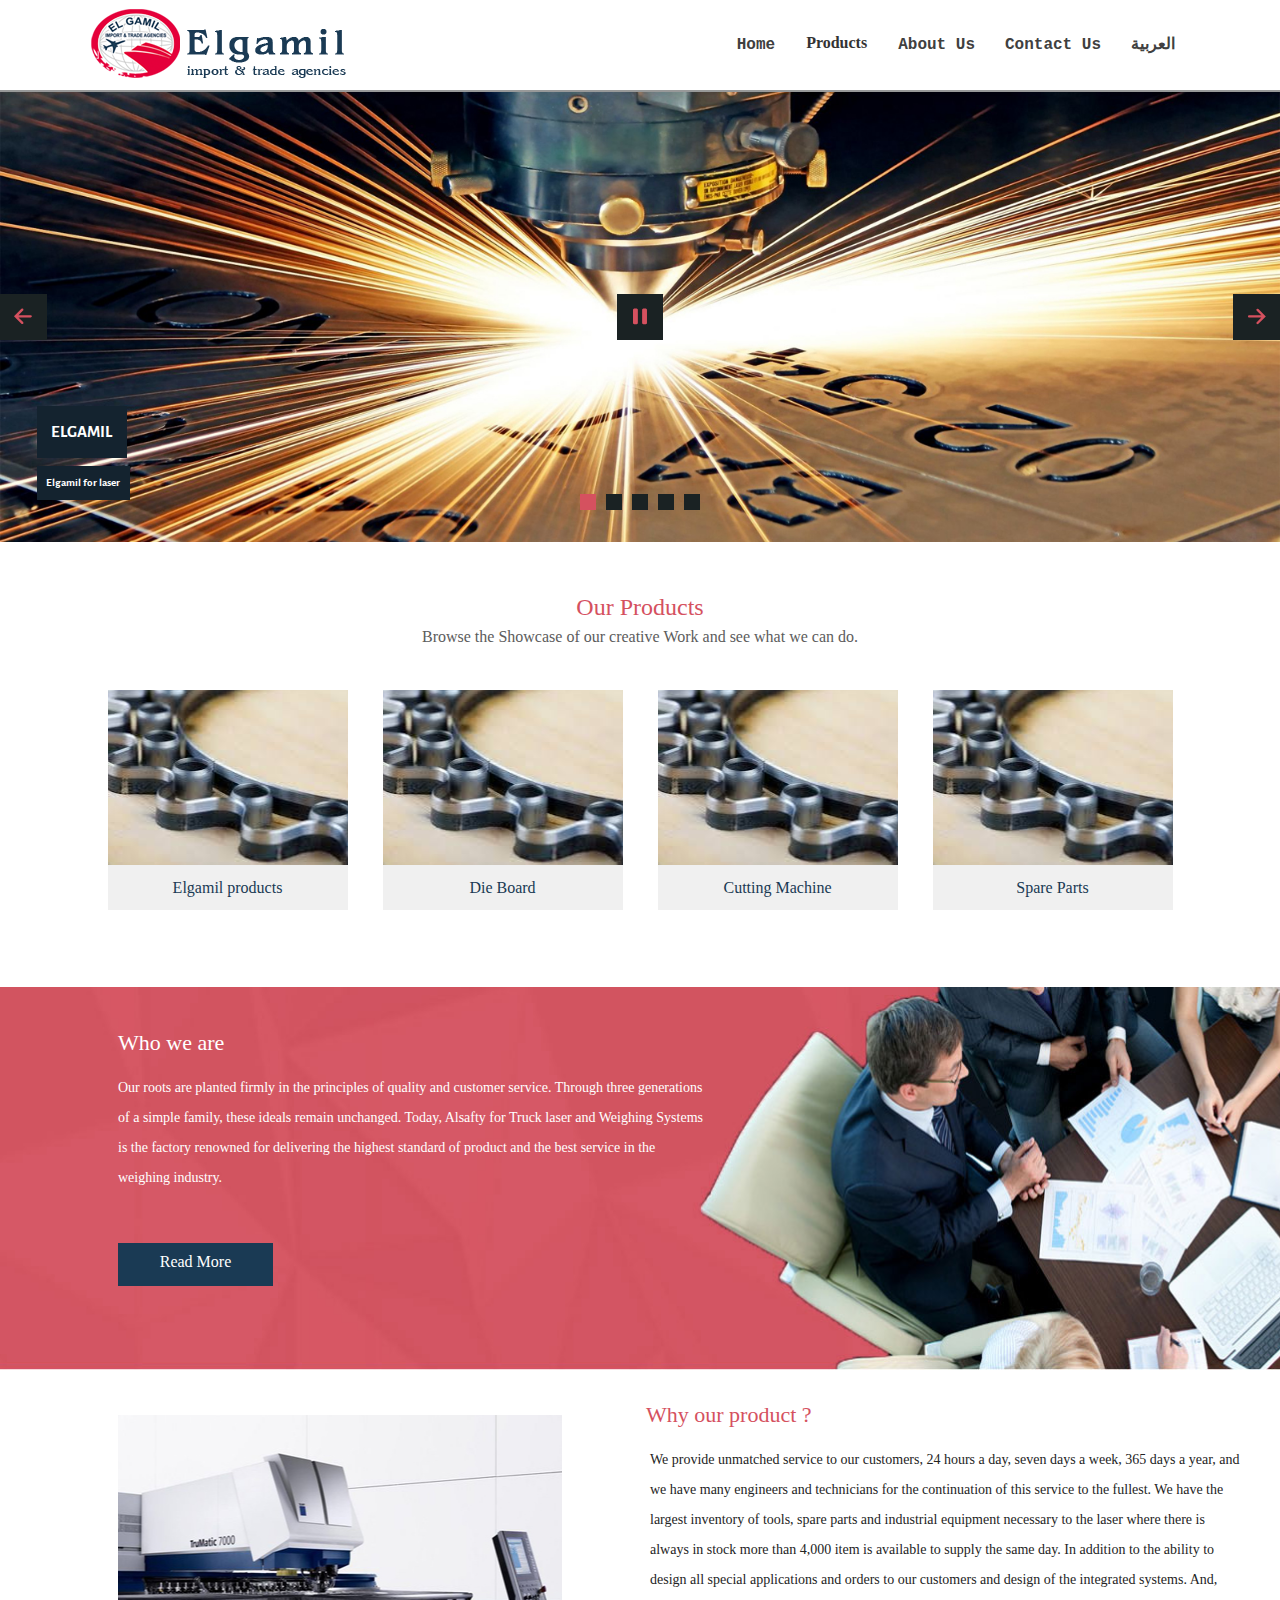
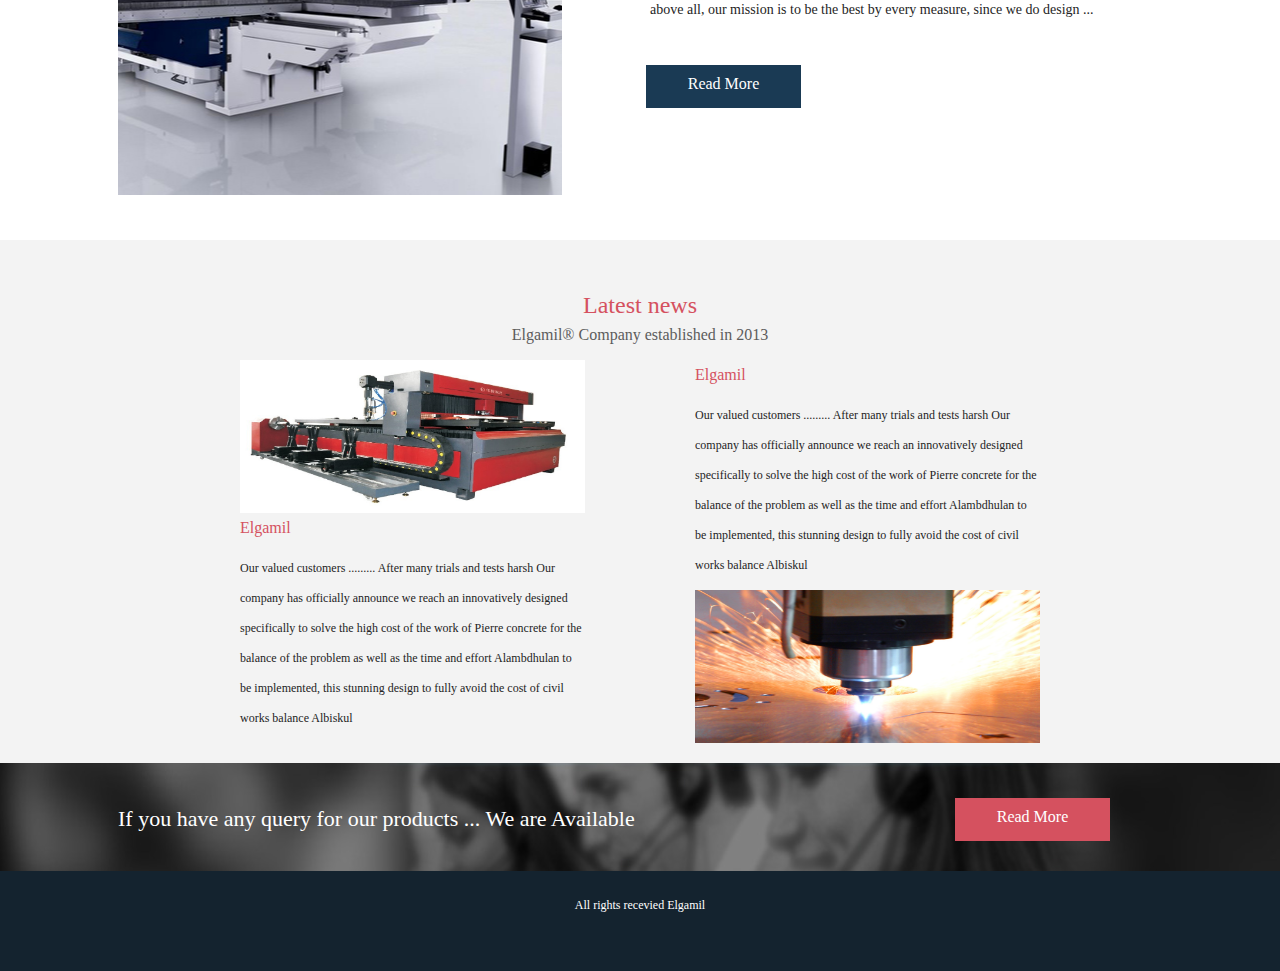
==== commit a7917e5f: "Add files via upload" ====
--- a/index.html
+++ b/index.html
@@ -22,7 +22,14 @@
 					<li><a href="#">العربية</a></li>
 					<li><a href="contact_us.html">Contact Us</a></li>
 					<li><a href="about_us.html">About Us</a></li>
-					<li><a href="products.html">Products</a></li>
+					<div class="dropdown">
+						<button class="dropbtn">Products
+						<i class="fa fa-caret-down"></i></button>
+						<div class="dropdown-content">
+							<a href="Products.html">Products</a><a href="Products2.html">Products2</a> <a href="Products3.html">Products3</a>
+							<a href="Products4.html">Products4</a> <a href="Products5.html">Products5</a><a href="Products6.html">Products6</a><a href="Products7.html">Products7</a></div>
+					</div>
+					</li>
 					<li><a href="index.html">Home</a></li>
 				</ul>
 			</div>
@@ -42,10 +49,10 @@
 					<img id="wows1_2" alt="Elgamil" src="data1/images/tulips.jpg" title="Elgamil" /> 
 					Elgamil for laser</li>
 					<li>
-					<img id="wows1_3" alt="Elgamil" src="data1/images/alsafty_scale.jpg" title="Elgamil" />
+					<img id="wows1_3" alt="Elgamil" src="data1/images/alsafty_scale.jpg" title="Elgamil" /> 
 					Elgamil for laser</li>
 					<li>
-					<img id="wows1_4" alt="Elgamil" src="data1/images/alsafty_scale2.jpg" title="Elgamil" />
+					<img id="wows1_4" alt="Elgamil" src="data1/images/alsafty_scale2.jpg" title="Elgamil" /> 
 					Elgamil for laser</li>
 				</ul>
 			</div>
--- a/style.css
+++ b/style.css
@@ -1,4 +1,87 @@
-﻿#all_block {
+﻿//**ul {
+  text-align: left;
+  display: inline;
+  margin: 0;
+  padding: 15px 4px 17px 0;
+  list-style: none;
+  box-shadow: 0 2px 5px 0 rgba(0,0,0,0.16), 0 2px 10px 0 rgba(0,0,0,0.12);
+}
+
+ul li {
+  font: bold 12px/18px sans-serif;
+  display: inline-block;
+  margin-right: -4px;
+  position: relative;
+  padding: 15px 20px;
+  background: #00BCD4;
+  cursor: pointer;
+  -webkit-transition: all 0.2s;
+  -moz-transition: all 0.2s;
+  -ms-transition: all 0.2s;
+  -o-transition: all 0.2s;
+  transition: all 0.2s;
+  color: #fff;
+}
+
+ul li:hover {
+  background: #4DD0E1;
+  color: #fff;
+}
+
+ul li ul {
+  padding: 0;
+  position: absolute;
+  top: 48px;
+  left: 0;
+  width: 90px;
+  -webkit-box-shadow: none;
+  -moz-box-shadow: none;
+  box-shadow: none;
+  display: none;
+  opacity: 0;
+  visibility: hidden;
+  -webkit-transiton: opacity 0.2s;
+  -moz-transition: opacity 0.2s;
+  -ms-transition: opacity 0.2s;
+  -o-transition: opacity 0.2s;
+  -transition: opacity 0.2s;
+  box-shadow: 0 2px 5px 0 rgba(0,0,0,0.16), 0 2px 10px 0 rgba(0,0,0,0.12);
+}
+
+ul li ul li {
+  background: #green;
+  display: block;
+  color: red;
+}
+
+ul li ul li:hover { background: #4DD0E1; }
+
+ul li:hover ul {
+  display: block;
+  opacity: 1;
+  visibility: visible;
+}
+
+.home {
+  border-top-left-radius: 3px;
+  border-bottom-left-radius: 3px;
+}
+
+.contact {
+  border-top-right-radius: 3px;
+  border-bottom-right-radius: 3px;
+}
+
+.ill {
+  border-bottom-right-radius: 3px;
+  border-bottom-left-radius: 3px;
+}
+.z-index:999;
+
+**//
+
+
+#all_block {
 	width: 1100px;
 	height: auto;
 	margin-top: 20px;
@@ -85,6 +168,109 @@
 #nav_en ul li a:hover {
 	color: #1a3a54;
 }
+
+#nav_en ul li ul {
+  padding: 0;
+  position: absolute;
+  top: 48px;
+  left: 0;
+  width: 90px;
+  -webkit-box-shadow: none;
+  -moz-box-shadow: none;
+  box-shadow: none;
+  display: none;
+  opacity: 0;
+  visibility: hidden;
+  -webkit-transiton: opacity 0.2s;
+  -moz-transition: opacity 0.2s;
+  -ms-transition: opacity 0.2s;
+  -o-transition: opacity 0.2s;
+  -transition: opacity 0.2s;
+  box-shadow: 0 2px 5px 0 rgba(0,0,0,0.16), 0 2px 10px 0 rgba(0,0,0,0.12);
+}
+
+#nav_en ul li ul li {
+  background: #green;
+  display: block;
+  color: red;
+}
+
+
+
+.navbar {
+    overflow: hidden;
+    background-color: #333;
+    font-family: Arial, Helvetica, sans-serif;
+}
+
+.navbar a {
+    float: left;
+    font-size: 16px;
+    color: white;
+    text-align: center;
+    padding: 14px 16px;
+    text-decoration: none;
+}
+
+.dropdown {
+    float: right;
+    overflow: hidden;
+}
+
+.dropdown .dropbtn {
+    font-size: 16px;    
+    border: none;
+    outline: none;
+    color: #333;
+    padding: 34px 16px;
+    background-color: inherit;
+    font-family: inherit;
+    margin: 0;
+    font-weight:bold;
+}
+
+.navbar a:hover, .dropdown:hover .dropbtn {
+    color: #e4003b;
+}
+
+.dropdown-content {
+    display: none;
+    position: absolute;
+    background-color: #f9f9f9;
+    min-width: 160px;
+    box-shadow: 0px 8px 16px 0px rgba(0,0,0,0.2);
+    z-index:9999999;
+}
+
+.dropdown-content a {
+    float: none;
+    color: black;
+    padding: 12px 16px;
+    text-decoration: none;
+    display: block;
+    text-align: left;
+}
+
+.dropdown-content a:hover {
+    background-color: #ddd;
+}
+
+.dropdown:hover .dropdown-content {
+    display: block;
+}
+
+
+#nav_en ul li ul li:hover { background: #4DD0E1; }
+
+#nav_en ul li:hover ul {
+  display: block;
+  opacity: 1;
+  visibility: visible;
+}
+
+
+
+
 #product_blocks {
 	width: 100%;
 	background-color: #fff;
@@ -141,6 +327,7 @@
 	width: 100%;
 	height: 100px;
 	background-color: #14232f;
+	display:table;
 }
 
 
